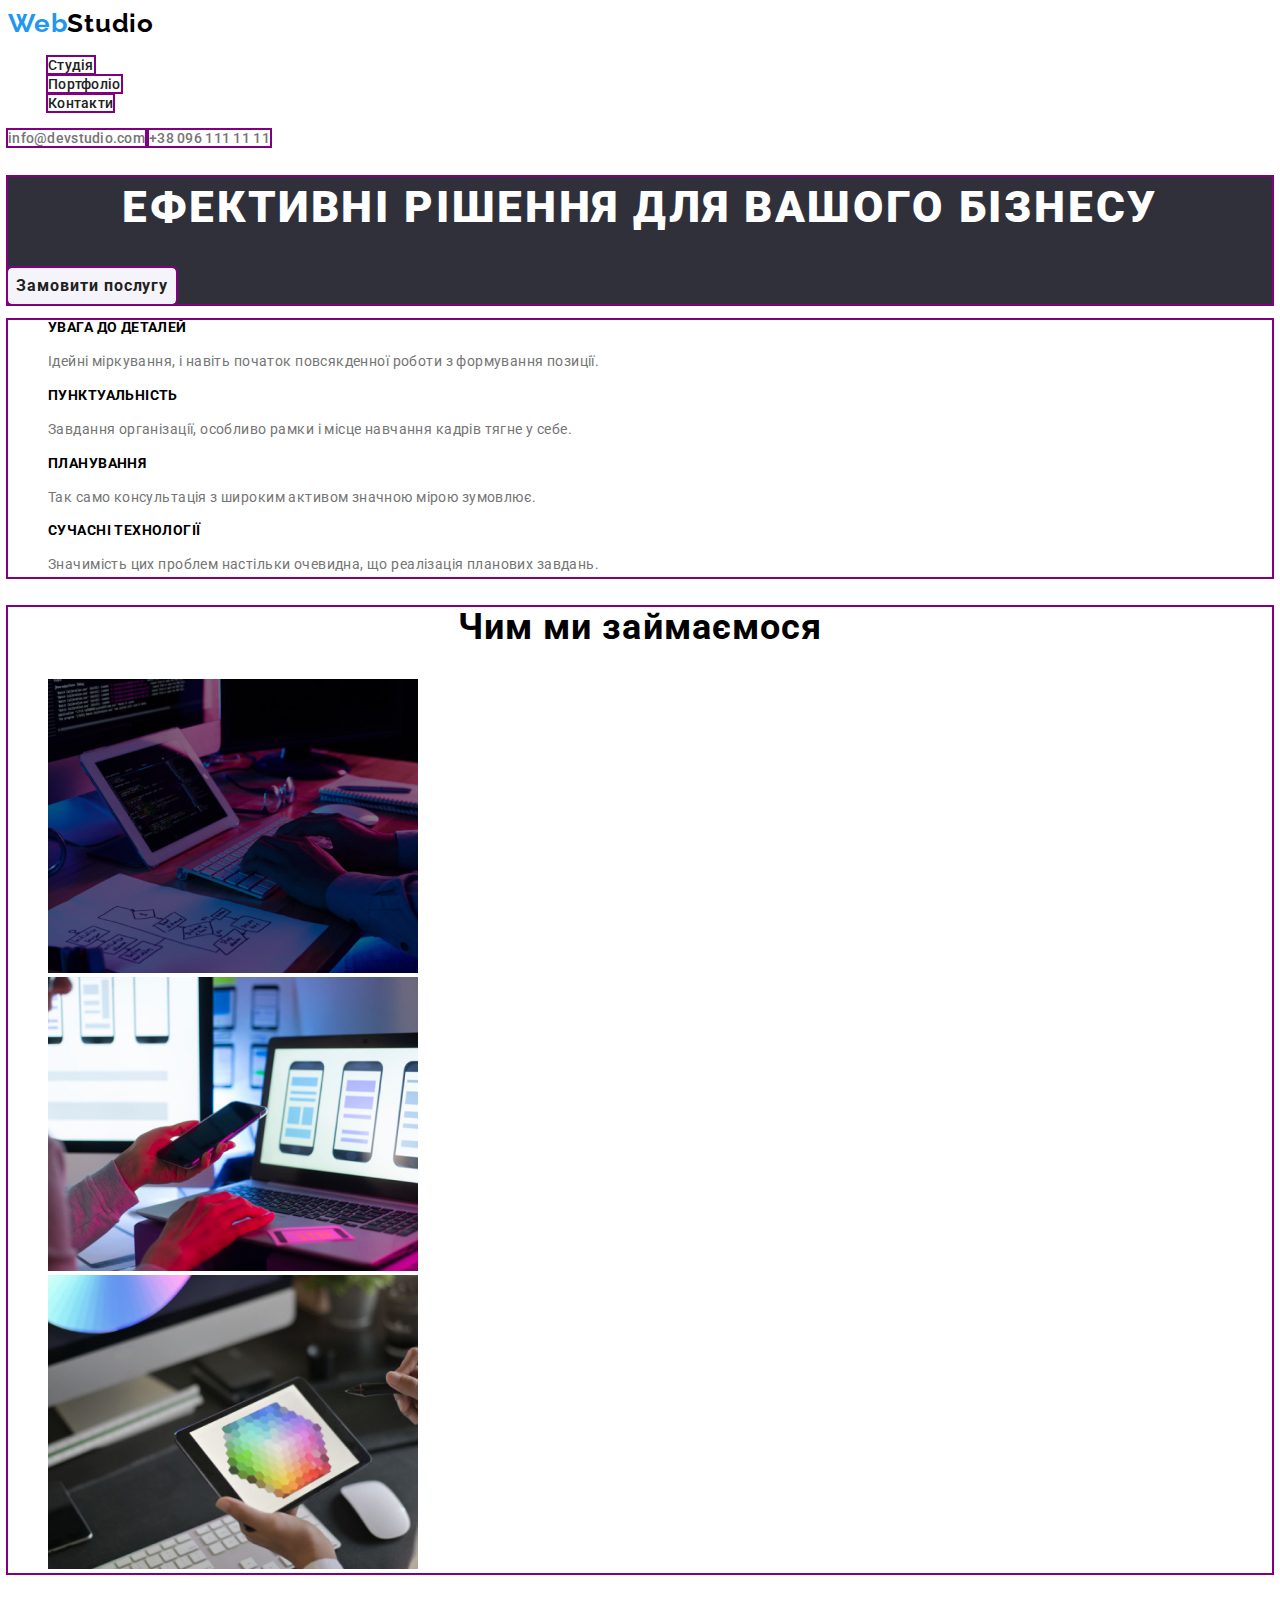
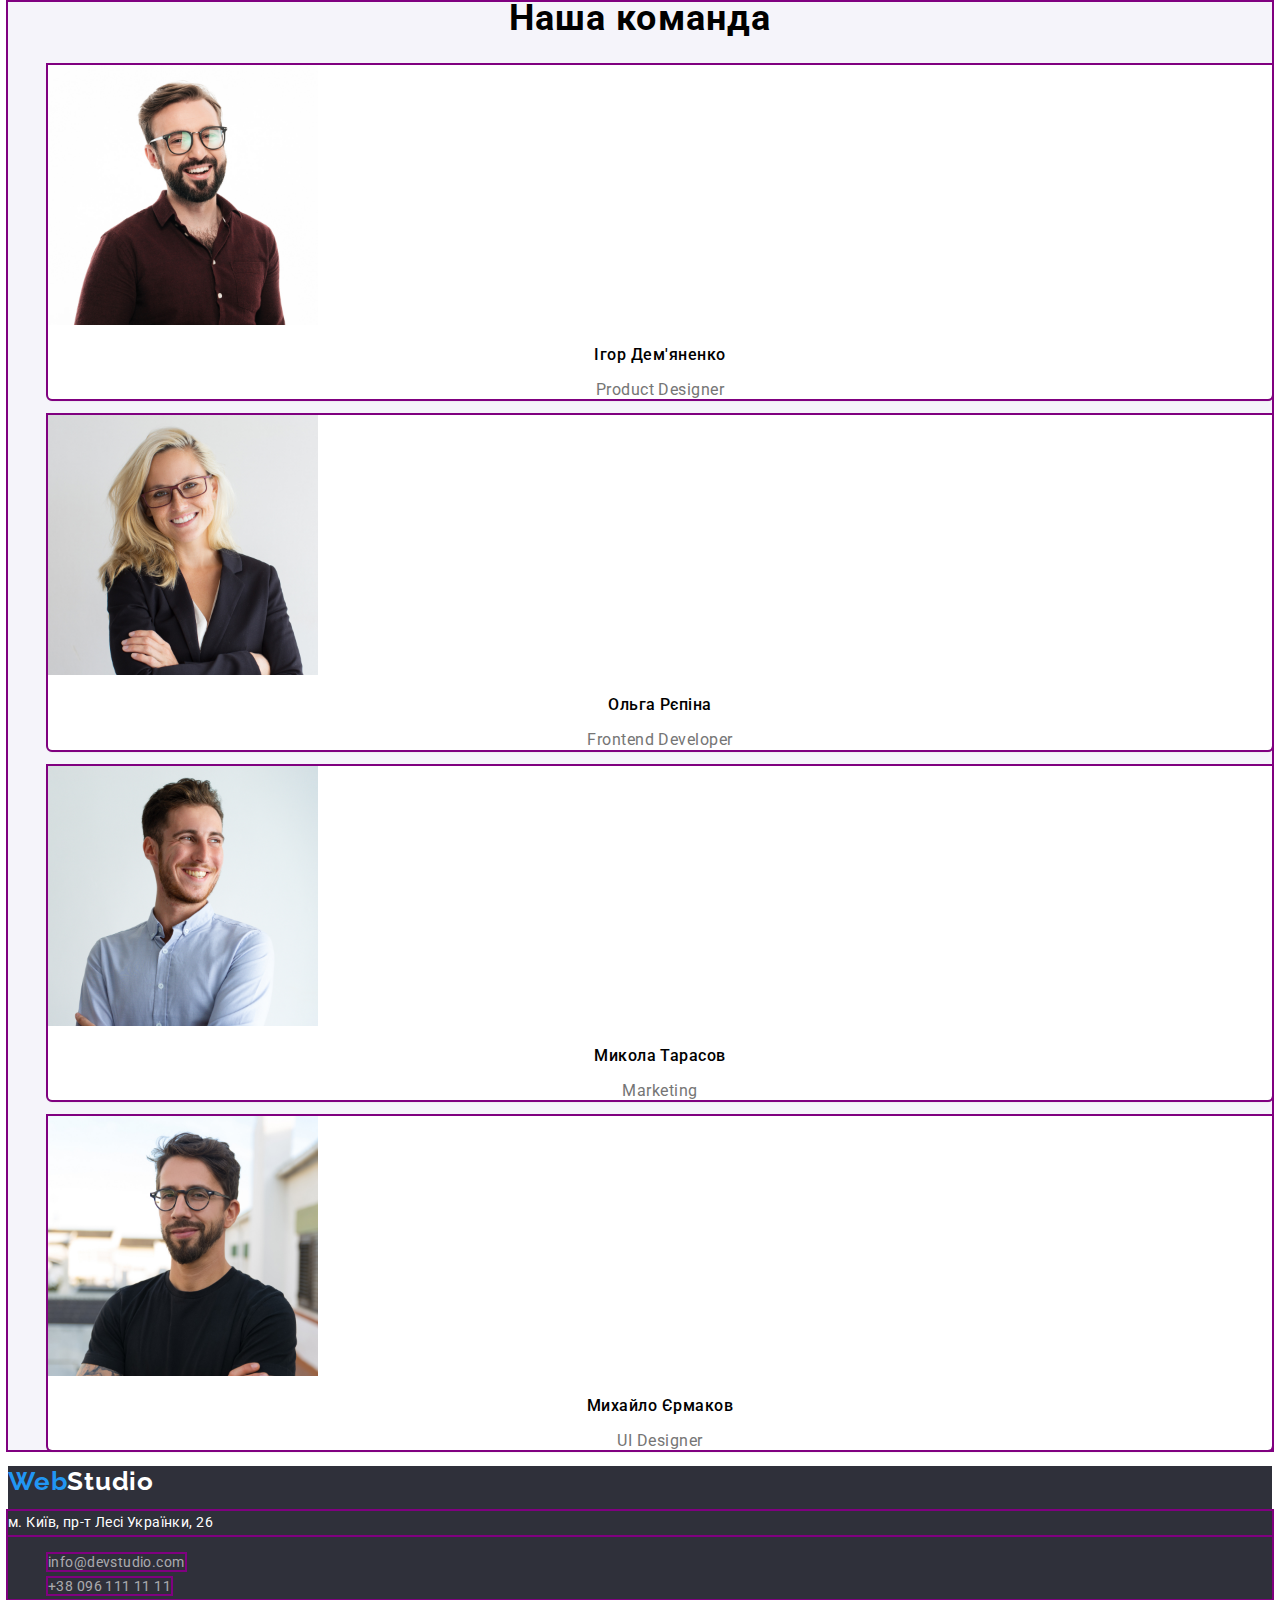
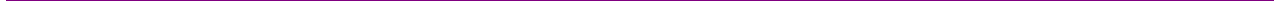
==== index.html @ 7a030a27 "Add files via upload" ====
<!DOCTYPE html>
<html lang="uk">
<head>
    <meta charset="UTF-8">
    <meta http-equiv="X-UA-Compatible" content="IE=edge">
    <meta name="viewport" content="width=device-width, initial-scale=1.0">
    <link
        href="https://fonts.googleapis.com/css2?family=Raleway:wght@700&family=Roboto:wght@400;500;700;900&display=swap"
        rel="stylesheet">
    <link rel="stylesheet" href="./css/styles.css">
    <title>Document</title>
</head>

<body>
    <header>
        <!--Навігація-->
        <nav class="navbar">
            <a class="logo" href="#"><span class="icon">Web</span>Studio</a>
            <ul>
                <li><a href="./index.html" class="link nav">Студія</a></li>
                <li><a href="./portfolio.html" class="link nav">Портфоліо</a></li>
                <li><a href="/contacts" class="link nav">Контакти</a></li>
            </ul>
        </nav>

        <a href="mailto:info@devstudio.com" class="link head">info@devstudio.com</a>
        <a href="tel:+380961111111" class="link head">+38 096 111 11 11</a>
    </header>

    <main>
        <!--Герой-->
        <section class="section hero">
            <h1 class="hero-title">Ефективні рішення для вашого бізнесу</h1>
            <button type="button" class="button hero">Замовити послугу</button>
        </section>

        <!--Особливості-->
        <section class="section">
            <h2 class="hide">Особливості</h2>
            <ul class="specail">
                <li>
                    <h3 class="special-title">УВАГА ДО ДЕТАЛЕЙ</h3>
                    <p class="description">Ідейні міркування, і навіть початок повсякденної роботи з формування позиції.
                    </p>
                </li>
                <li>
                    <h3 class="special-title">ПУНКТУАЛЬНІСТЬ</h3>
                    <p class="description">Завдання організації, особливо рамки і місце навчання кадрів тягне у себе.
                    </p>
                </li>
                <li>
                    <h3 class="special-title">ПЛАНУВАННЯ</h3>
                    <p class="description">Так само консультація з широким активом значною мірою зумовлює.</p>
                </li>
                <li>
                    <h3 class="special-title">СУЧАСНІ ТЕХНОЛОГІЇ</h3>
                    <p class="description">Значимість цих проблем настільки очевидна, що реалізація планових завдань.
                    </p>
                </li>
            </ul>
        </section>

        <!--Чим займаємось-->
        <section class="section">
            <h2 class="show">Чим ми займаємося</h2>
            <ul>
                <li>
                    <img src="./img/laptop.jpg" alt="work" width="370">
                </li>
                <li>
                    <img src="./img/phone.jpg" alt="work" width="370">
                </li>
                <li>
                    <img src="./img/tablet.jpg" alt="work" width="370">
                </li>
            </ul>
        </section>

        <!--Команда розробників-->
        <section class="section team">
            <h2 class="team-name">Наша команда</h2>
            <ul>
                <li class="team-member">
                    <img src="./img/PD.jpg" alt="Участник команди" width="270">
                    <h3 class="name">Ігор Дем'яненко</h3>
                    <p class="job">Product Designer</p>
                </li>
                <li class="team-member">
                    <img src="./img/FD.jpg" alt="Участник команди" width="270">
                    <h3 class="name">Ольга Рєпіна</h3>
                    <p class="job">Frontend Developer</p>
                </li>
                <li class="team-member">
                    <img src="./img/M.jpg" alt="Участник команди" width="270">
                    <h3 class="name">Микола Тарасов</h3>
                    <p class="job">Marketing</p>
                </li>
                <li class="team-member">
                    <img src="./img/UID.jpg" alt="Участник команди" width="270">
                    <h3 class="name">Михайло Єрмаков</h3>
                    <p class="job">UI Designer</p>
                </li>
            </ul>
        </section>
    </main>

    <footer class="bottom">
        <a class="logo second" href="#"><span class="icon">Web</span>Studio</a>

        <address class="address">
            <p class="building">м. Київ, пр-т Лесі Українки, 26</p>
            <ul>
                <li>
                    <a href="mailto:info@devstudio.com" class="link cont">info@devstudio.com</a>
                </li>
                <li>
                    <a href="tel:+380961111111" class="link cont">+38 096 111 11 11</a>
                </li>
            </ul>
        </address>

    </footer>

</body>
</html>
---- css/styles.css ----
:root {
    --link-button-color: #2196f3;
    --main-color: #212121;
    --second-color: #ffffff;
    --dis-link-color: #757575;
    --hero-footer-bgc: #2f303a;
    --butn-team-color: #f5f4fa;
    --logo-color: #000000;
}

body {
    font-family: 'Roboto', sans-serif;
    background-color: var(--second-color);
}

a {
    text-decoration: none;
}

ul {
    list-style: none;
}

.section{
    outline: 2px solid purple;
}

/* хедер */
.icon {
    color: var(--link-button-color);
}

.logo {
    color: var(--logo-color);
    font-family: 'Raleway', sans-serif;
    font-weight: 700;
    font-size: 26px;
    line-height: 1.2;
    letter-spacing: 0.03em;
}

.link{
    outline: 2px solid purple;
}

.link.nav {
    color: var(--main-color);
    font-weight: 500;
    font-size: 14px;
    line-height: 16px;
    letter-spacing: 0.02em;
}

.link.head {
    color: var(--dis-link-color);
    font-weight: 500;
    font-size: 14px;
    line-height: 16px;
    letter-spacing: 0.02em;
}

.link:hover,
.link:focus {
    opacity: 1;
    color: var(--link-button-color);
}

/* основне */

/* герой */
.hero {
    background-color: var(--hero-footer-bgc);
}

.hero-title {
    color: var(--second-color);
    font-weight: 900;
    font-size: 44px;
    line-height: 1.4;
    text-align: center;
    letter-spacing: 0.06em;
    text-transform: uppercase;
}

/* приховане */
.hide:not(:focus):not(:active) {
    clip: rect(0 0 0 0); 
    clip-path: inset(50%);
    height: 1px;
    overflow: hidden;
    position: absolute;
    white-space: nowrap; 
    width: 1px;
}

/* кнопкки */
.button {
    background-color: var(--butn-team-color);
    font-family: 'Roboto', sans-serif;
    cursor: pointer;
    color: var(--main-color);
    border-radius: 4px;
    outline: 2px solid purple;
}

.button.hero {
    font-weight: 700;
    font-size: 16px;
    line-height: 1.9;
    letter-spacing: 0.06em;
    border-color: transparent;
}

.button.filter {
    opacity: 1;
    border: 0;
    font-weight: 500;
    font-size: 16px;
    line-height: 1.6;
    text-align: center;
    letter-spacing: 0.03em;
}

.button:hover,
.button:focus {
    opacity: 1, 5;
    background-color: var(--link-button-color);
    color: var(--second-color);
}

/* опис */
.special-title{
    font-weight: 700;
    font-size: 14px;
    line-height: 1.14;
    letter-spacing: 0.03em;
    text-transform: uppercase;
}

.project{
    color: var(--main-color);
    background-color: var(--second-color);
    border: 1px solid #EEEEEE;
}

.project-title{
    color: var(--main-color);
    font-weight: 700;
    font-size: 18px;
    line-height: 2;
    letter-spacing: 0.06em;
}

.description {
    color: var(--dis-link-color);
    font-size: 14px;
    line-height: 1.7;
    letter-spacing: 0.03em;
}

/* чим ми займаємось */
.show{
    font-weight: 700;
    font-size: 36px;
    line-height: 1.16;
    text-align: center;
    letter-spacing: 0.03em;
}

/* команда */
.team {
    background-color: var(--butn-team-color);
}

.team-name{
    font-weight: 700;
    font-size: 36px;
    line-height: 0.9;
    text-align: center;
    letter-spacing: 0.03em;
}

.team-member{
    background-color: var(--second-color);
    box-shadow: 0px 1px 3px rgba(0, 0, 0, 0.12),
                0px 1px 1px rgba(0, 0, 0, 0.14), 
                0px 2px 1px rgba(0, 0, 0, 0.2);
    border-radius: 0px 0px 4px 4px;
    outline: 2px solid purple;
}

.name {
    font-weight: 500;
    font-size: 16px;
    line-height: 1.2;
    text-align: center;
    letter-spacing: 0.03em;
}

.job {
    color: var(--dis-link-color);
    font-size: 16px;
    line-height: 1.2;
    text-align: center;
    letter-spacing: 0.03em;
}

/* підвал */
.bottom {
    background-color: var(--hero-footer-bgc);
}

.logo.second {
    color: var(--second-color);
}

.address{
    font-style: normal;
    outline: 2px solid purple;
}

.building {
    color: var(--second-color);
    font-weight: 400;
    font-size: 14px;
    line-height: 1.7;
    letter-spacing: 0.03em;
    outline: 2px solid purple;
}

.cont{
    font-size: 14px;
    line-height: 1.7;
    letter-spacing: 0.03em;
    color: rgba(255, 255, 255, 0.6);
    outline: 2px solid purple;
}
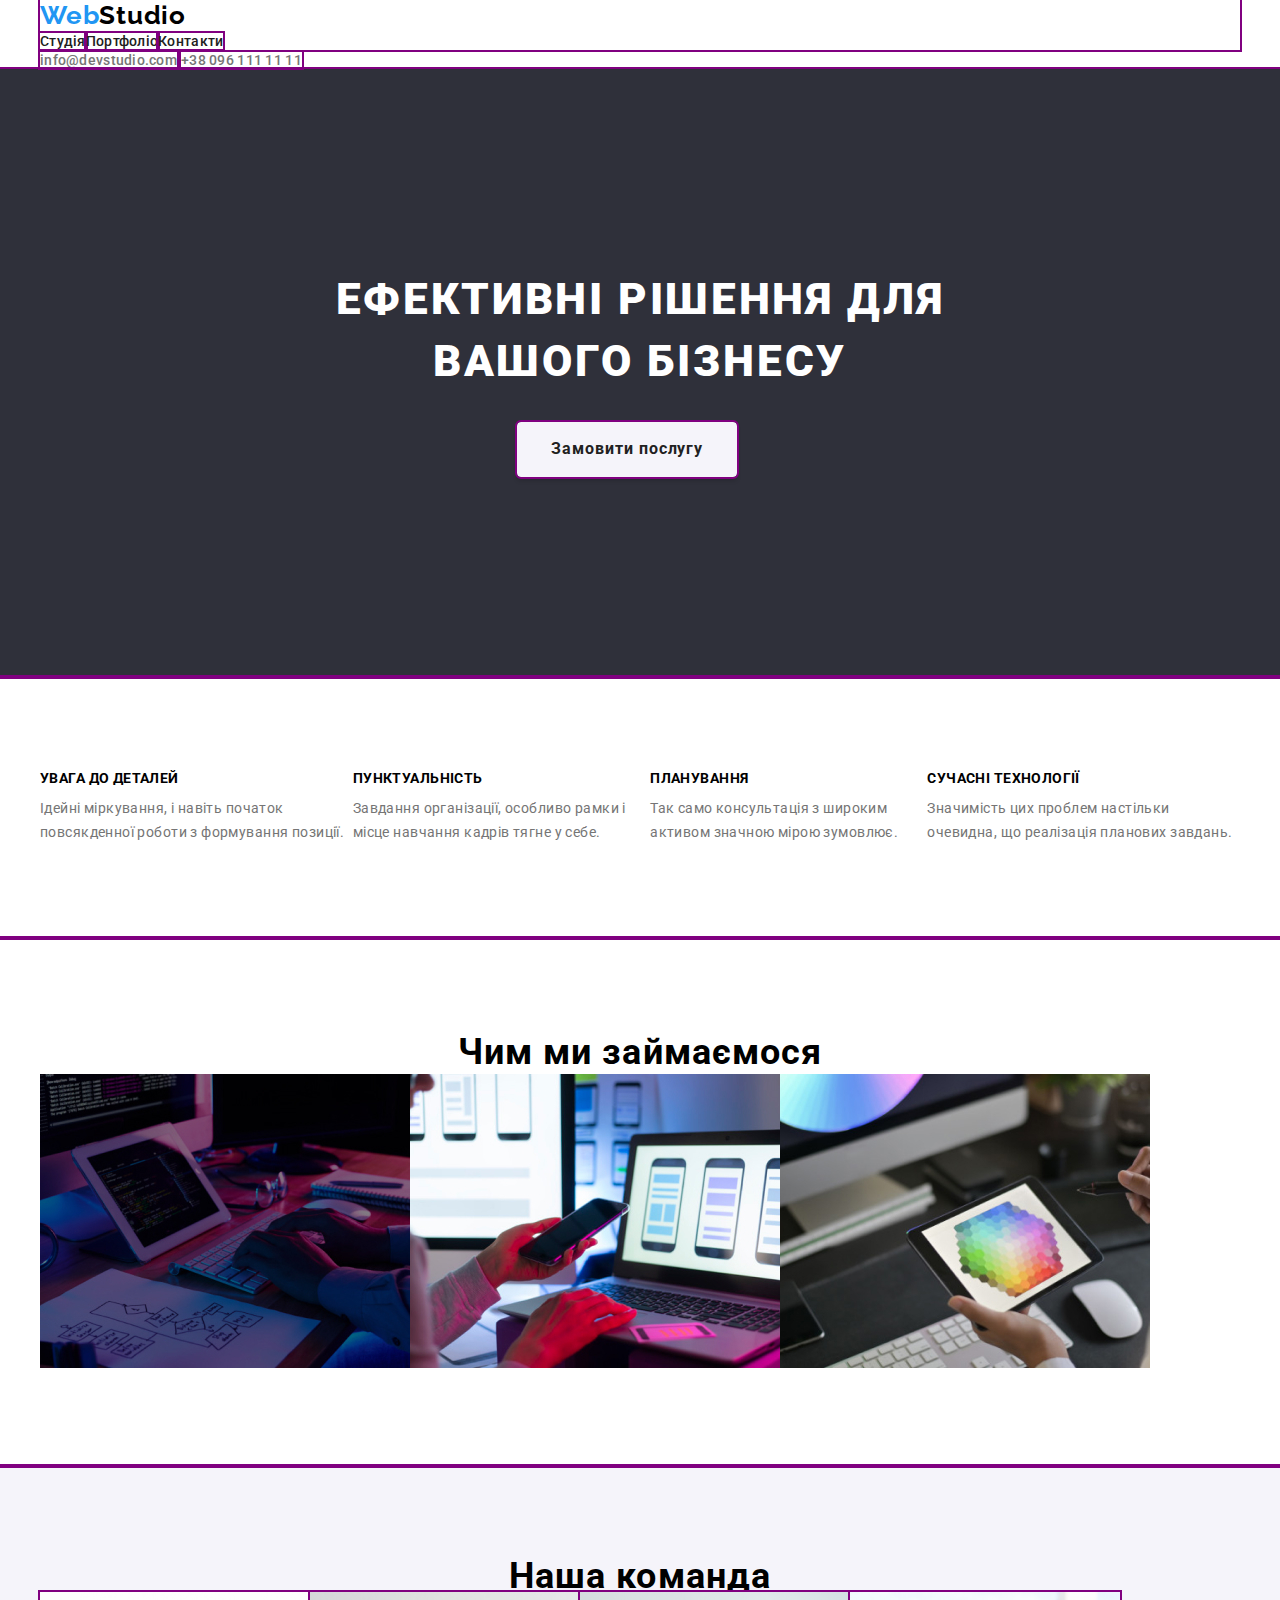
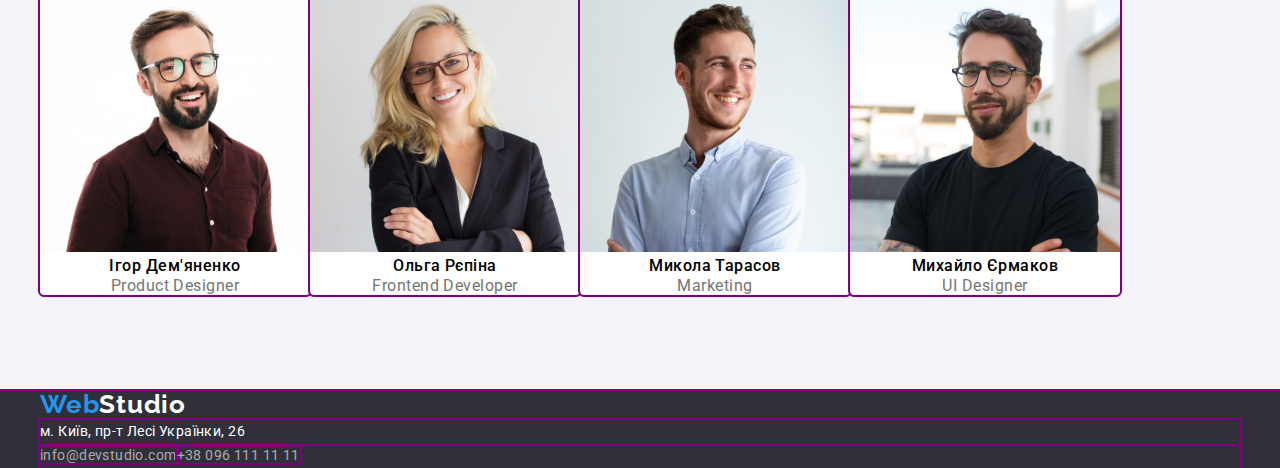
==== commit 0dea2e21: "Спроба створити відступи" ====
--- a/index.html
+++ b/index.html
@@ -7,37 +7,42 @@
     <link
         href="https://fonts.googleapis.com/css2?family=Raleway:wght@700&family=Roboto:wght@400;500;700;900&display=swap"
         rel="stylesheet">
+    <link rel="stylesheet" href="https://cdnjs.com/libraries/modern-normalize">    
     <link rel="stylesheet" href="./css/styles.css">
     <title>Document</title>
 </head>
 
 <body>
-    <header>
+    <header class="head">
         <!--Навігація-->
-        <nav class="navbar">
-            <a class="logo" href="#"><span class="icon">Web</span>Studio</a>
-            <ul>
-                <li><a href="./index.html" class="link nav">Студія</a></li>
-                <li><a href="./portfolio.html" class="link nav">Портфоліо</a></li>
-                <li><a href="/contacts" class="link nav">Контакти</a></li>
-            </ul>
-        </nav>
-
-        <a href="mailto:info@devstudio.com" class="link head">info@devstudio.com</a>
-        <a href="tel:+380961111111" class="link head">+38 096 111 11 11</a>
+        <div class="container">
+            <nav class="navbar">
+                <a class="logo" href="#"><span class="icon">Web</span>Studio</a>
+                <ul>
+                    <li><a href="./index.html" class="link nav">Студія</a></li>
+                    <li><a href="./portfolio.html" class="link nav">Портфоліо</a></li>
+                    <li><a href="/contacts" class="link nav">Контакти</a></li>
+                </ul>
+            </nav>
+    
+            <a href="mailto:info@devstudio.com" class="link head">info@devstudio.com</a>
+            <a href="tel:+380961111111" class="link head">+38 096 111 11 11</a>
+        </div>
     </header>
 
     <main>
         <!--Герой-->
         <section class="section hero">
-            <h1 class="hero-title">Ефективні рішення для вашого бізнесу</h1>
-            <button type="button" class="button hero">Замовити послугу</button>
+            <div class="container">
+                <h1 class="hero-title">Ефективні рішення для вашого бізнесу</h1>
+                <button type="button" class="button hero">Замовити послугу</button>
+            </div>
         </section>
 
         <!--Особливості-->
         <section class="section">
             <h2 class="hide">Особливості</h2>
-            <ul class="specail">
+            <ul class="list specail container">
                 <li>
                     <h3 class="special-title">УВАГА ДО ДЕТАЛЕЙ</h3>
                     <p class="description">Ідейні міркування, і навіть початок повсякденної роботи з формування позиції.
@@ -58,66 +63,71 @@
                     </p>
                 </li>
             </ul>
-        </section>
-
+        </section>    
         <!--Чим займаємось-->
         <section class="section">
-            <h2 class="show">Чим ми займаємося</h2>
-            <ul>
-                <li>
-                    <img src="./img/laptop.jpg" alt="work" width="370">
-                </li>
-                <li>
-                    <img src="./img/phone.jpg" alt="work" width="370">
-                </li>
-                <li>
-                    <img src="./img/tablet.jpg" alt="work" width="370">
-                </li>
-            </ul>
+            <div class="container">
+                    <h2 class="show">Чим ми займаємося</h2>
+                <ul class="list">
+                    <li>
+                        <img src="./img/laptop.jpg" alt="work" width="370">
+                    </li>
+                    <li>
+                        <img src="./img/phone.jpg" alt="work" width="370">
+                    </li>
+                    <li>
+                        <img src="./img/tablet.jpg" alt="work" width="370">
+                    </li>
+                </ul>
+            </div>
         </section>
 
         <!--Команда розробників-->
         <section class="section team">
-            <h2 class="team-name">Наша команда</h2>
-            <ul>
-                <li class="team-member">
-                    <img src="./img/PD.jpg" alt="Участник команди" width="270">
-                    <h3 class="name">Ігор Дем'яненко</h3>
-                    <p class="job">Product Designer</p>
-                </li>
-                <li class="team-member">
-                    <img src="./img/FD.jpg" alt="Участник команди" width="270">
-                    <h3 class="name">Ольга Рєпіна</h3>
-                    <p class="job">Frontend Developer</p>
-                </li>
-                <li class="team-member">
-                    <img src="./img/M.jpg" alt="Участник команди" width="270">
-                    <h3 class="name">Микола Тарасов</h3>
-                    <p class="job">Marketing</p>
-                </li>
-                <li class="team-member">
-                    <img src="./img/UID.jpg" alt="Участник команди" width="270">
-                    <h3 class="name">Михайло Єрмаков</h3>
-                    <p class="job">UI Designer</p>
-                </li>
-            </ul>
+            <div class="container">
+                    <h2 class="team-name">Наша команда</h2>
+                <ul class="list">
+                    <li class="team-member">
+                        <img src="./img/PD.jpg" alt="Участник команди" width="270">
+                        <h3 class="name">Ігор Дем'яненко</h3>
+                        <p class="job">Product Designer</p>
+                    </li>
+                    <li class="team-member">
+                        <img src="./img/FD.jpg" alt="Участник команди" width="270">
+                        <h3 class="name">Ольга Рєпіна</h3>
+                        <p class="job">Frontend Developer</p>
+                    </li>
+                    <li class="team-member">
+                        <img src="./img/M.jpg" alt="Участник команди" width="270">
+                        <h3 class="name">Микола Тарасов</h3>
+                        <p class="job">Marketing</p>
+                    </li>
+                    <li class="team-member">
+                        <img src="./img/UID.jpg" alt="Участник команди" width="270">
+                        <h3 class="name">Михайло Єрмаков</h3>
+                        <p class="job">UI Designer</p>
+                    </li>
+                </ul>
+            </div>
         </section>
     </main>
 
     <footer class="bottom">
-        <a class="logo second" href="#"><span class="icon">Web</span>Studio</a>
+            <div class="container">
+                <a class="logo second" href="#"><span class="icon">Web</span>Studio</a>
 
-        <address class="address">
-            <p class="building">м. Київ, пр-т Лесі Українки, 26</p>
-            <ul>
-                <li>
-                    <a href="mailto:info@devstudio.com" class="link cont">info@devstudio.com</a>
-                </li>
-                <li>
-                    <a href="tel:+380961111111" class="link cont">+38 096 111 11 11</a>
-                </li>
-            </ul>
-        </address>
+            <address class="address">
+                <p class="building">м. Київ, пр-т Лесі Українки, 26</p>
+                <ul>
+                    <li>
+                        <a href="mailto:info@devstudio.com" class="link cont">info@devstudio.com</a>
+                    </li>
+                    <li>
+                        <a href="tel:+380961111111" class="link cont">+38 096 111 11 11</a>
+                    </li>
+                </ul>
+            </address>
+        </div>
 
     </footer>
 
--- a/css/styles.css
+++ b/css/styles.css
@@ -9,6 +9,7 @@
 }
 
 body {
+    margin: 0;
     font-family: 'Roboto', sans-serif;
     background-color: var(--second-color);
 }
@@ -19,13 +20,43 @@
 
 ul {
     list-style: none;
+    margin-top: 0;
+    margin-bottom: 0;
+    padding: 0;
+    display: flex;
+}
+
+h1,
+h2,
+h3,
+p{
+    margin-top: 0;
+    margin-bottom: 0;
+    padding: 0;
 }
 
 .section{
-    outline: 2px solid purple;
+    padding: 94px 0;
+    outline: 2px solid purple;
+}
+
+.container{
+    width: 1200px;
+    margin-left: auto;
+    margin-right: auto;
 }
 
 /* хедер */
+.head{
+    border-bottom: 1px;
+    border-color: rgba(236, 236, 236, 1);
+    
+}
+
+.navbar{
+    outline: 2px solid purple;
+}
+
 .icon {
     color: var(--link-button-color);
 }
@@ -80,6 +111,9 @@
     text-align: center;
     letter-spacing: 0.06em;
     text-transform: uppercase;
+    padding: 0 237px;
+    padding-top: 106px;
+    padding-bottom: 30px;
 }
 
 /* приховане */
@@ -97,6 +131,7 @@
 .button {
     background-color: var(--butn-team-color);
     font-family: 'Roboto', sans-serif;
+    border-color: transparent;
     cursor: pointer;
     color: var(--main-color);
     border-radius: 4px;
@@ -108,7 +143,10 @@
     font-size: 16px;
     line-height: 1.9;
     letter-spacing: 0.06em;
-    border-color: transparent;
+    margin: 0 477px;
+    margin-bottom: 106px;
+    padding: 10px 32px;
+    box-shadow: 0px 4px 4px rgba(0, 0, 0, 0.15);
 }
 
 .button.filter {
@@ -135,12 +173,14 @@
     line-height: 1.14;
     letter-spacing: 0.03em;
     text-transform: uppercase;
+    margin-bottom: 10px;
 }
 
 .project{
     color: var(--main-color);
     background-color: var(--second-color);
     border: 1px solid #EEEEEE;
+    outline: 2px solid purple;
 }
 
 .project-title{
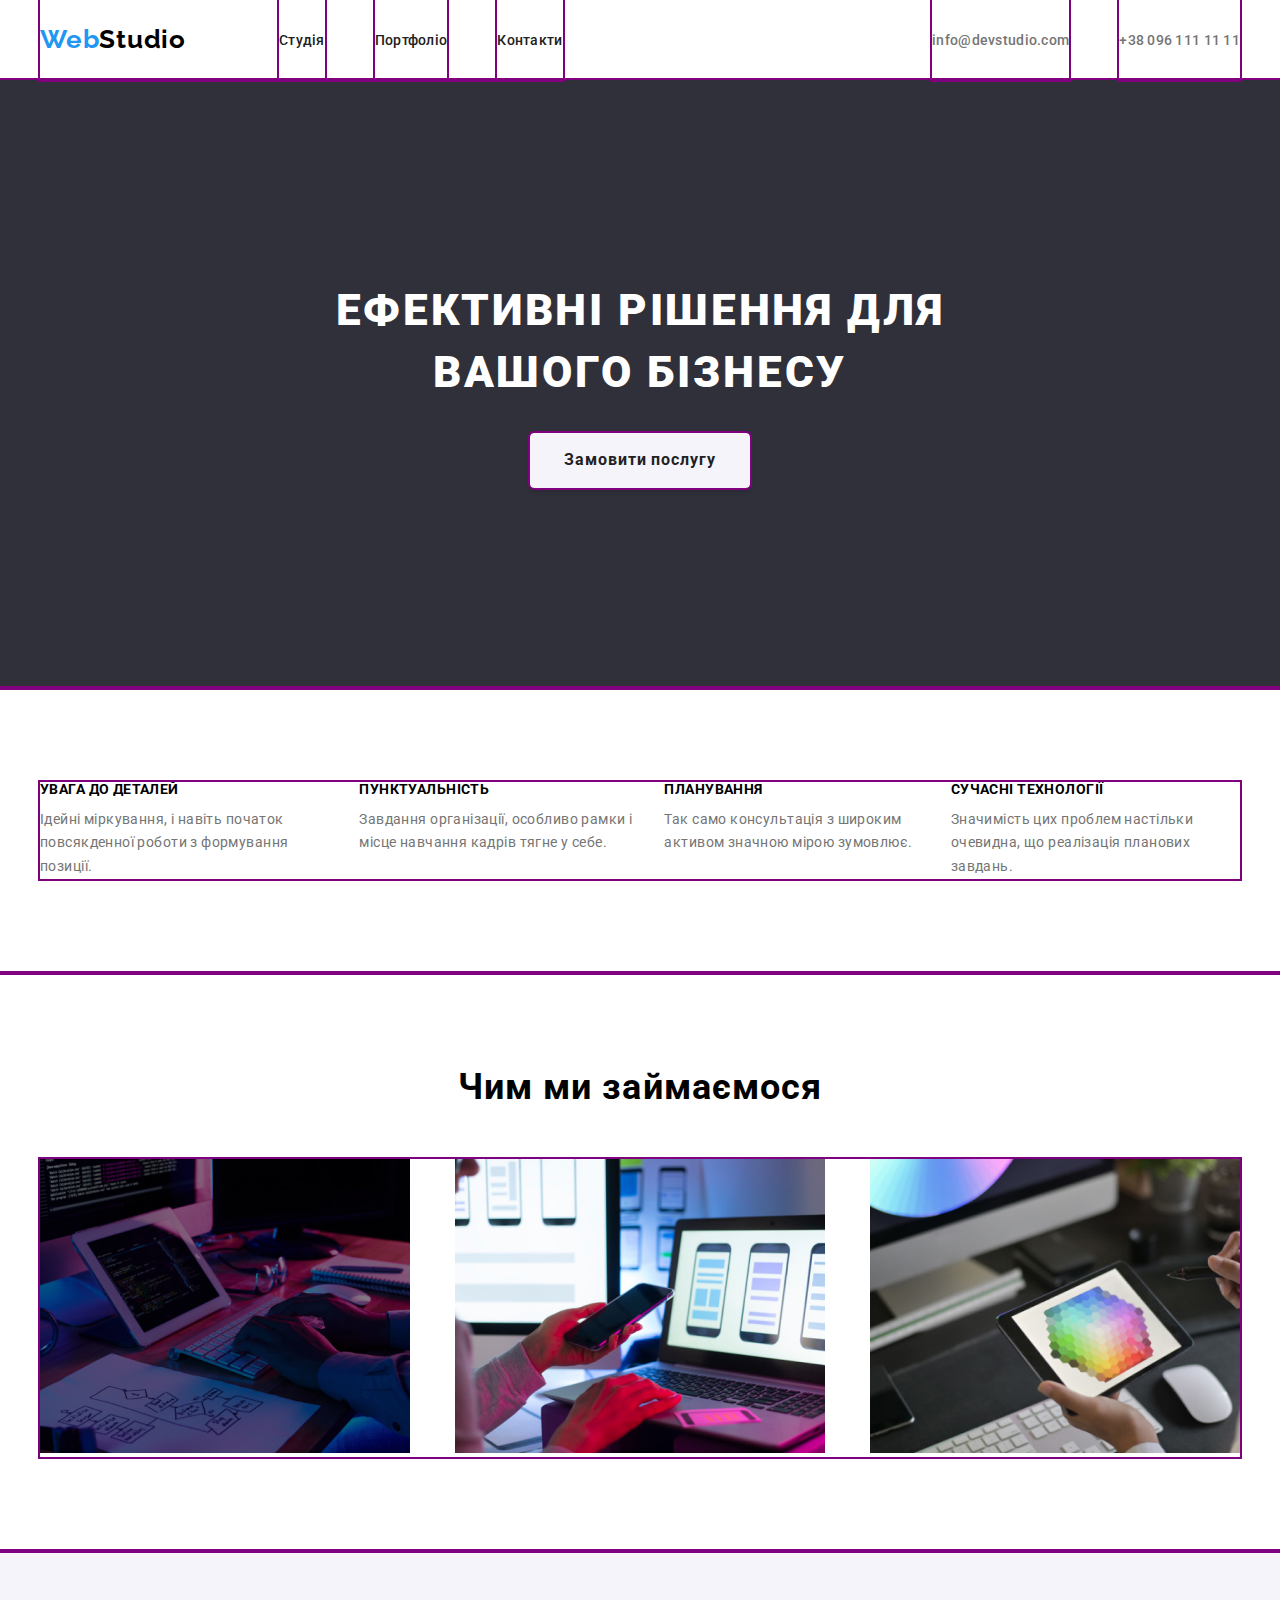
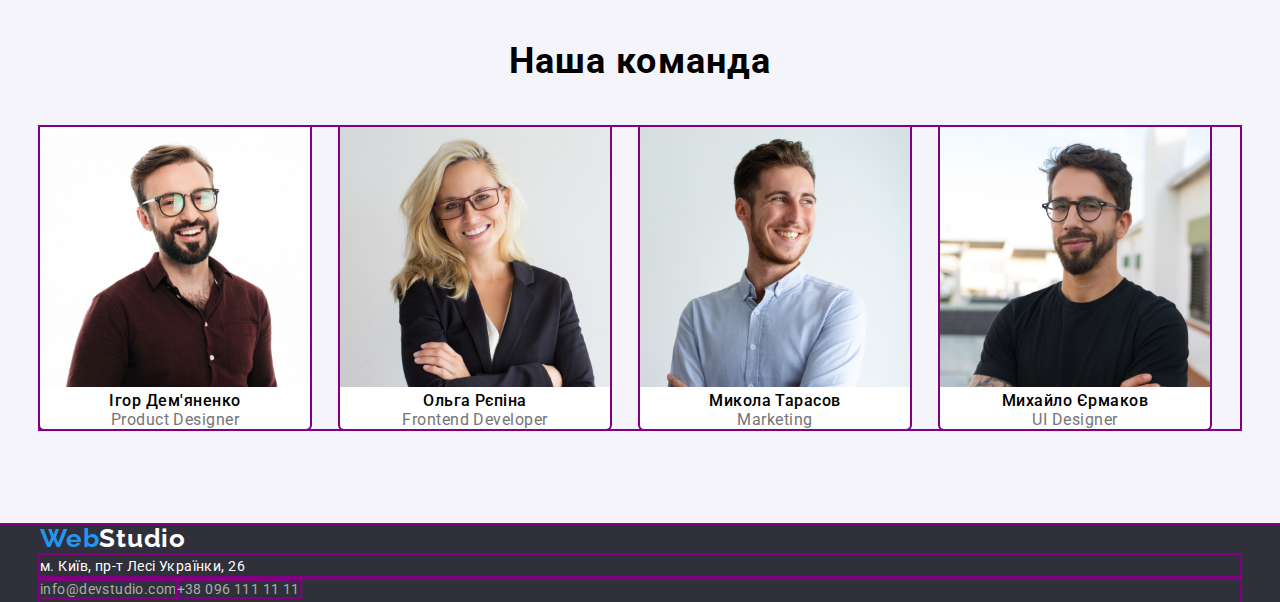
==== commit a6d0ca69: "Зробив хедер" ====
--- a/index.html
+++ b/index.html
@@ -7,7 +7,7 @@
     <link
         href="https://fonts.googleapis.com/css2?family=Raleway:wght@700&family=Roboto:wght@400;500;700;900&display=swap"
         rel="stylesheet">
-    <link rel="stylesheet" href="https://cdnjs.com/libraries/modern-normalize">    
+    <link rel="stylesheet" href="https://cdnjs.com/libraries/modern-normalize">
     <link rel="stylesheet" href="./css/styles.css">
     <title>Document</title>
 </head>
@@ -15,18 +15,18 @@
 <body>
     <header class="head">
         <!--Навігація-->
-        <div class="container">
-            <nav class="navbar">
+        <div class="container flex">
+            <nav class="navbar flex">
                 <a class="logo" href="#"><span class="icon">Web</span>Studio</a>
-                <ul>
-                    <li><a href="./index.html" class="link nav">Студія</a></li>
-                    <li><a href="./portfolio.html" class="link nav">Портфоліо</a></li>
-                    <li><a href="/contacts" class="link nav">Контакти</a></li>
+                <ul class="nav-list">
+                    <li class="nav-type"><a href="./index.html" class="link nav">Студія</a></li>
+                    <li class="nav-type"><a href="./portfolio.html" class="link nav">Портфоліо</a></li>
+                    <li class="nav-type"><a href="/contacts" class="link nav">Контакти</a></li>
                 </ul>
             </nav>
-    
-            <a href="mailto:info@devstudio.com" class="link head">info@devstudio.com</a>
-            <a href="tel:+380961111111" class="link head">+38 096 111 11 11</a>
+
+            <a href="mailto:info@devstudio.com" class="link head">info@devstudio.com
+                <a href="tel:+380961111111" class="link head">+38 096 111 11 11</a>
         </div>
     </header>
 
@@ -41,42 +41,48 @@
 
         <!--Особливості-->
         <section class="section">
-            <h2 class="hide">Особливості</h2>
-            <ul class="list specail container">
-                <li>
-                    <h3 class="special-title">УВАГА ДО ДЕТАЛЕЙ</h3>
-                    <p class="description">Ідейні міркування, і навіть початок повсякденної роботи з формування позиції.
-                    </p>
-                </li>
-                <li>
-                    <h3 class="special-title">ПУНКТУАЛЬНІСТЬ</h3>
-                    <p class="description">Завдання організації, особливо рамки і місце навчання кадрів тягне у себе.
-                    </p>
-                </li>
-                <li>
-                    <h3 class="special-title">ПЛАНУВАННЯ</h3>
-                    <p class="description">Так само консультація з широким активом значною мірою зумовлює.</p>
-                </li>
-                <li>
-                    <h3 class="special-title">СУЧАСНІ ТЕХНОЛОГІЇ</h3>
-                    <p class="description">Значимість цих проблем настільки очевидна, що реалізація планових завдань.
-                    </p>
-                </li>
-            </ul>
-        </section>    
+            <div class="container">
+                <h2 class="hide">Особливості</h2>
+                <ul class="list special">
+                    <li class="special-type">
+                        <h3 class="special-title">УВАГА ДО ДЕТАЛЕЙ</h3>
+                        <p class="description ">Ідейні міркування, і навіть початок повсякденної роботи з формування
+                            позиції.
+                        </p>
+                    </li>
+                    <li class="special-type">
+                        <h3 class="special-title">ПУНКТУАЛЬНІСТЬ</h3>
+                        <p class="description">Завдання організації, особливо рамки і місце навчання кадрів тягне у
+                            себе.
+                        </p>
+                    </li>
+                    <li class="special-type">
+                        <h3 class="special-title">ПЛАНУВАННЯ</h3>
+                        <p class="description">Так само консультація з широким активом значною мірою зумовлює.</p>
+                    </li>
+                    <li class="special-type">
+                        <h3 class="special-title">СУЧАСНІ ТЕХНОЛОГІЇ</h3>
+                        <p class="description">Значимість цих проблем настільки очевидна, що реалізація планових
+                            завдань.
+                        </p>
+                    </li>
+                </ul>
+            </div>
+        </section>
+
         <!--Чим займаємось-->
         <section class="section">
             <div class="container">
-                    <h2 class="show">Чим ми займаємося</h2>
-                <ul class="list">
-                    <li>
-                        <img src="./img/laptop.jpg" alt="work" width="370">
+                <h2 class="show">Чим ми займаємося</h2>
+                <ul class="show-list">
+                    <li class="pic">
+                        <img class="img" src="./img/laptop.jpg" alt="work" width="370">
                     </li>
-                    <li>
-                        <img src="./img/phone.jpg" alt="work" width="370">
+                    <li class="pic">
+                        <img class="img" src="./img/phone.jpg" alt="work" width="370">
                     </li>
-                    <li>
-                        <img src="./img/tablet.jpg" alt="work" width="370">
+                    <li class="pic">
+                        <img class="img" src="./img/tablet.jpg" alt="work" width="370">
                     </li>
                 </ul>
             </div>
@@ -85,8 +91,8 @@
         <!--Команда розробників-->
         <section class="section team">
             <div class="container">
-                    <h2 class="team-name">Наша команда</h2>
-                <ul class="list">
+                <h2 class="team-name">Наша команда</h2>
+                <ul class="team-list">
                     <li class="team-member">
                         <img src="./img/PD.jpg" alt="Участник команди" width="270">
                         <h3 class="name">Ігор Дем'яненко</h3>
@@ -113,8 +119,8 @@
     </main>
 
     <footer class="bottom">
-            <div class="container">
-                <a class="logo second" href="#"><span class="icon">Web</span>Studio</a>
+        <div class="container">
+            <a class="logo second" href="#"><span class="icon">Web</span>Studio</a>
 
             <address class="address">
                 <p class="building">м. Київ, пр-т Лесі Українки, 26</p>
--- a/css/styles.css
+++ b/css/styles.css
@@ -10,6 +10,7 @@
 
 body {
     margin: 0;
+
     font-family: 'Roboto', sans-serif;
     background-color: var(--second-color);
 }
@@ -19,11 +20,13 @@
 }
 
 ul {
-    list-style: none;
     margin-top: 0;
     margin-bottom: 0;
     padding: 0;
+
+    list-style: none;
     display: flex;
+    outline: 2px solid purple;
 }
 
 h1,
@@ -40,21 +43,32 @@
     outline: 2px solid purple;
 }
 
-.container{
+.container{ 
     width: 1200px;
+    padding-left: 15px;
+    padding-right: 15px;    
     margin-left: auto;
     margin-right: auto;
+
+}
+
+.flex{
+    display: flex;
+    align-items: center;
 }
 
 /* хедер */
 .head{
     border-bottom: 1px;
     border-color: rgba(236, 236, 236, 1);
-    
 }
 
 .navbar{
     outline: 2px solid purple;
+}
+
+.nav-type:not(:last-child){
+    margin-right: 50px;
 }
 
 .icon {
@@ -70,11 +84,19 @@
     letter-spacing: 0.03em;
 }
 
+.nav-list{
+    margin-left: 93px;
+}
+
 .link{
     outline: 2px solid purple;
 }
 
 .link.nav {
+    display: block;
+    padding-bottom: 32px;
+    padding-top: 32px;
+
     color: var(--main-color);
     font-weight: 500;
     font-size: 14px;
@@ -83,11 +105,20 @@
 }
 
 .link.head {
+    display: block;
+    padding-bottom: 32px;
+    padding-top: 32px;
+
     color: var(--dis-link-color);
     font-weight: 500;
     font-size: 14px;
     line-height: 16px;
     letter-spacing: 0.02em;
+}
+
+.link.head:not(:last-child){
+    margin-right: 50px;
+    margin-left: auto;
 }
 
 .link:hover,
@@ -101,19 +132,20 @@
 /* герой */
 .hero {
     background-color: var(--hero-footer-bgc);
+    text-align: center;
 }
 
 .hero-title {
+    margin: 0 237px;
+    margin-top: 106px;
+    margin-bottom: 30px;
+
     color: var(--second-color);
     font-weight: 900;
     font-size: 44px;
     line-height: 1.4;
-    text-align: center;
     letter-spacing: 0.06em;
     text-transform: uppercase;
-    padding: 0 237px;
-    padding-top: 106px;
-    padding-bottom: 30px;
 }
 
 /* приховане */
@@ -139,17 +171,19 @@
 }
 
 .button.hero {
+    margin-bottom: 106px;
+    padding: 10px 32px;
+
     font-weight: 700;
     font-size: 16px;
     line-height: 1.9;
     letter-spacing: 0.06em;
-    margin: 0 477px;
-    margin-bottom: 106px;
-    padding: 10px 32px;
     box-shadow: 0px 4px 4px rgba(0, 0, 0, 0.15);
 }
 
 .button.filter {
+    padding: 6px 22px;
+
     opacity: 1;
     border: 0;
     font-weight: 500;
@@ -166,23 +200,51 @@
     color: var(--second-color);
 }
 
+/* Фільтр */
+.filter{
+    padding-bottom: 50px;
+
+    justify-content: center;
+}
+
 /* опис */
+.special-type + .special-type{
+    margin-left: 30px;
+}
+
 .special-title{
+    margin-bottom: 10px;
+
     font-weight: 700;
     font-size: 14px;
     line-height: 1.14;
     letter-spacing: 0.03em;
     text-transform: uppercase;
-    margin-bottom: 10px;
+}
+
+.projects{
+    flex-wrap: wrap;
+    justify-content: space-between;
 }
 
 .project{
+    /* margin-right: 30px; */
+    margin-bottom: 30px;
+
     color: var(--main-color);
     background-color: var(--second-color);
     border: 1px solid #EEEEEE;
     outline: 2px solid purple;
 }
 
+.project:nth-last-child(-n+3){
+    margin-bottom: 0;
+}
+
+/* .project:nth-child(3n){
+    margin-right: 0;
+} */
+
 .project-title{
     color: var(--main-color);
     font-weight: 700;
@@ -200,12 +262,22 @@
 
 /* чим ми займаємось */
 .show{
+    margin-bottom: 50px;
+
     font-weight: 700;
     font-size: 36px;
     line-height: 1.16;
     text-align: center;
     letter-spacing: 0.03em;
 }
+
+.show-list{
+    justify-content: space-between;
+}
+
+/* .pic:not(:last-child){
+    margin-right: 30px;
+} */
 
 /* команда */
 .team {
@@ -213,12 +285,18 @@
 }
 
 .team-name{
+    margin-bottom: 50px;
+
     font-weight: 700;
     font-size: 36px;
     line-height: 0.9;
     text-align: center;
     letter-spacing: 0.03em;
 }
+
+/* .team-list{
+    justify-content: space-between;
+} */
 
 .team-member{
     background-color: var(--second-color);
@@ -229,6 +307,10 @@
     outline: 2px solid purple;
 }
 
+.team-member+.team-member{
+    margin-left: 30px;
+}
+
 .name {
     font-weight: 500;
     font-size: 16px;
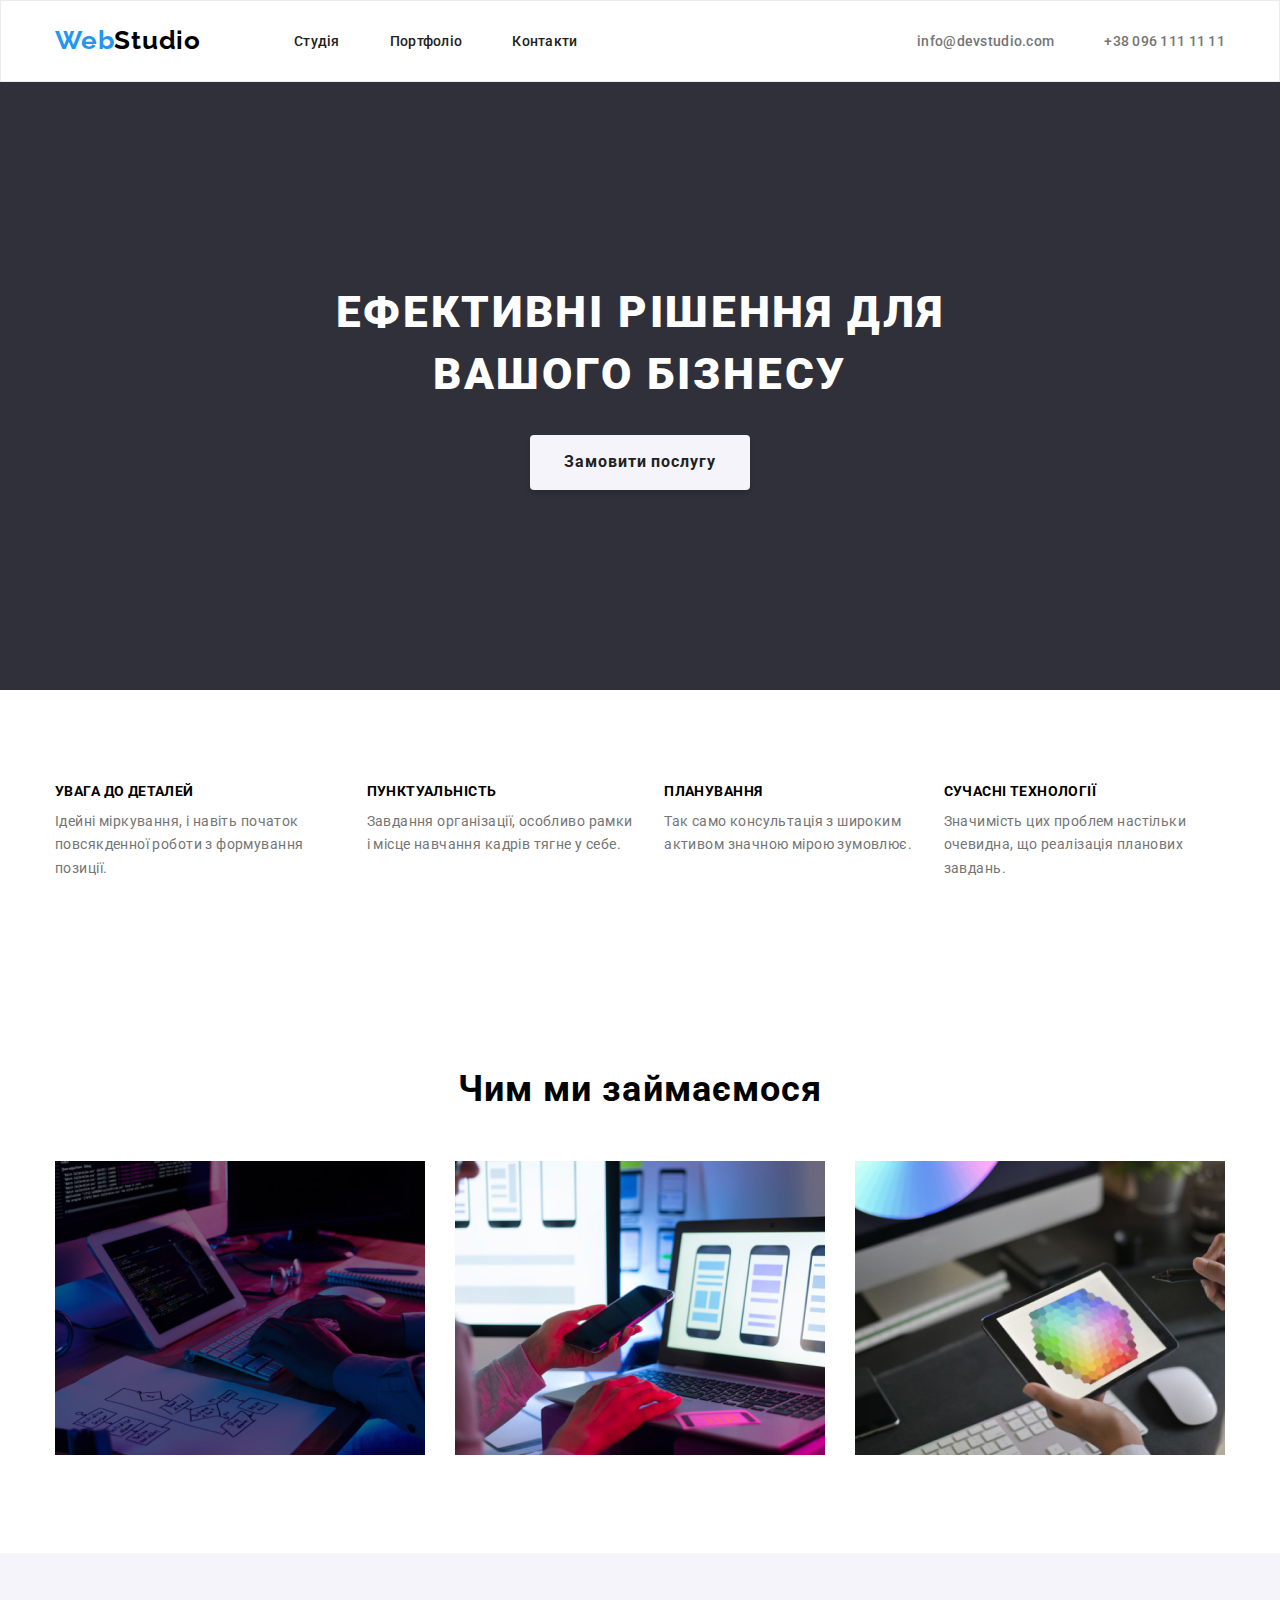
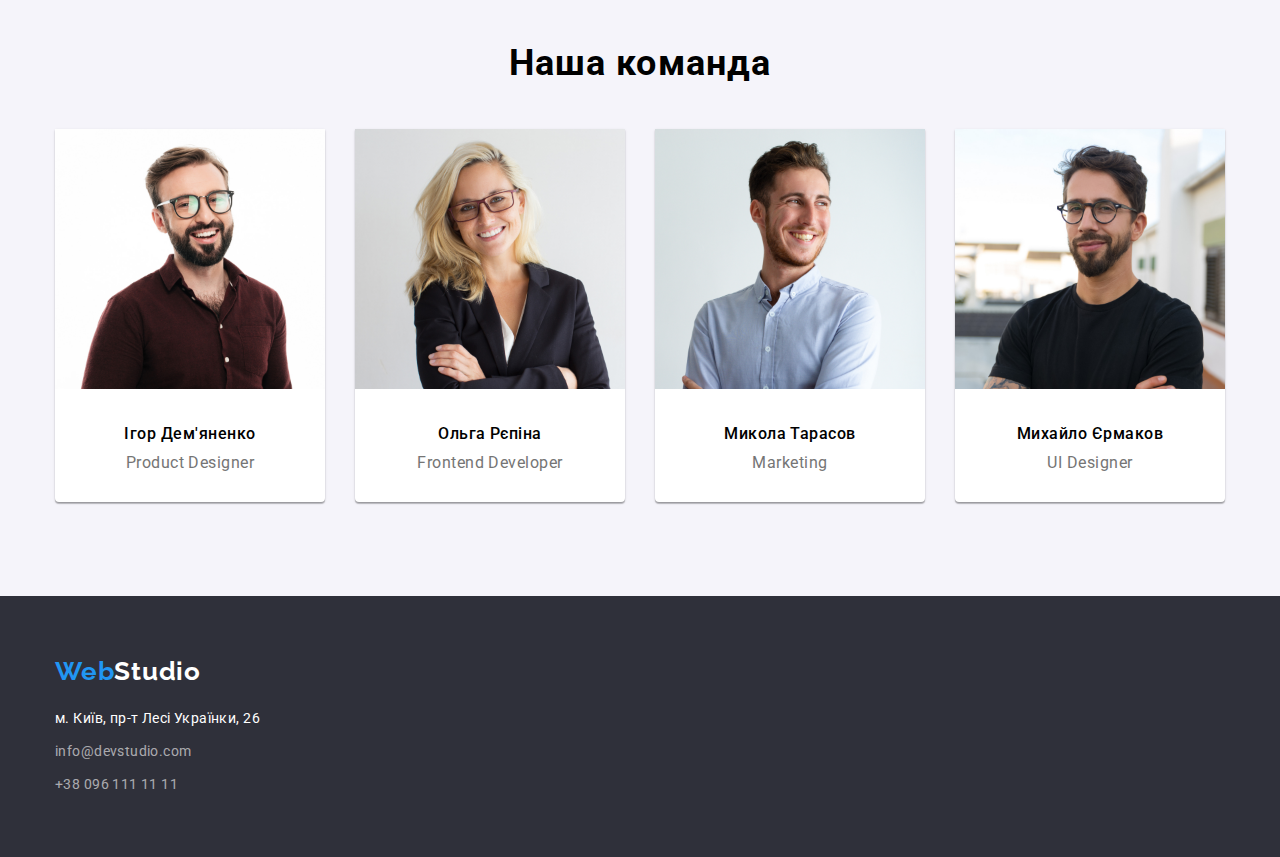
==== commit 1baf8f9a: "Майже закінчив" ====
--- a/index.html
+++ b/index.html
@@ -7,7 +7,7 @@
     <link
         href="https://fonts.googleapis.com/css2?family=Raleway:wght@700&family=Roboto:wght@400;500;700;900&display=swap"
         rel="stylesheet">
-    <link rel="stylesheet" href="https://cdnjs.com/libraries/modern-normalize">
+    <link rel="stylesheet" href="https://cdnjs.cloudflare.com/ajax/libs/modern-normalize/1.1.0/modern-normalize.min.css">
     <link rel="stylesheet" href="./css/styles.css">
     <title>Document</title>
 </head>
@@ -94,22 +94,22 @@
                 <h2 class="team-name">Наша команда</h2>
                 <ul class="team-list">
                     <li class="team-member">
-                        <img src="./img/PD.jpg" alt="Участник команди" width="270">
+                        <img class="team-foto" src="./img/PD.jpg" alt="Участник команди" width="270">
                         <h3 class="name">Ігор Дем'яненко</h3>
                         <p class="job">Product Designer</p>
                     </li>
                     <li class="team-member">
-                        <img src="./img/FD.jpg" alt="Участник команди" width="270">
+                        <img class="team-foto" src="./img/FD.jpg" alt="Участник команди" width="270">
                         <h3 class="name">Ольга Рєпіна</h3>
                         <p class="job">Frontend Developer</p>
                     </li>
                     <li class="team-member">
-                        <img src="./img/M.jpg" alt="Участник команди" width="270">
+                        <img class="team-foto" src="./img/M.jpg" alt="Участник команди" width="270">
                         <h3 class="name">Микола Тарасов</h3>
                         <p class="job">Marketing</p>
                     </li>
                     <li class="team-member">
-                        <img src="./img/UID.jpg" alt="Участник команди" width="270">
+                        <img class="team-foto" src="./img/UID.jpg" alt="Участник команди" width="270">
                         <h3 class="name">Михайло Єрмаков</h3>
                         <p class="job">UI Designer</p>
                     </li>
@@ -123,12 +123,14 @@
             <a class="logo second" href="#"><span class="icon">Web</span>Studio</a>
 
             <address class="address">
-                <p class="building">м. Київ, пр-т Лесі Українки, 26</p>
-                <ul>
-                    <li>
+                <ul class="address-list">
+                    <li class="address-type">
+                        <p class="building">м. Київ, пр-т Лесі Українки, 26</p>
+                    </li>
+                    <li class="address-type">
                         <a href="mailto:info@devstudio.com" class="link cont">info@devstudio.com</a>
                     </li>
-                    <li>
+                    <li class="address-type">
                         <a href="tel:+380961111111" class="link cont">+38 096 111 11 11</a>
                     </li>
                 </ul>
--- a/css/styles.css
+++ b/css/styles.css
@@ -26,7 +26,6 @@
 
     list-style: none;
     display: flex;
-    outline: 2px solid purple;
 }
 
 h1,
@@ -40,7 +39,6 @@
 
 .section{
     padding: 94px 0;
-    outline: 2px solid purple;
 }
 
 .container{ 
@@ -57,14 +55,9 @@
     align-items: center;
 }
 
-/* хедер */
+/* header */
 .head{
-    border-bottom: 1px;
-    border-color: rgba(236, 236, 236, 1);
-}
-
-.navbar{
-    outline: 2px solid purple;
+    border: 1px solid #ECECEC;
 }
 
 .nav-type:not(:last-child){
@@ -88,9 +81,7 @@
     margin-left: 93px;
 }
 
-.link{
-    outline: 2px solid purple;
-}
+/* link */
 
 .link.nav {
     display: block;
@@ -114,6 +105,7 @@
     font-size: 14px;
     line-height: 16px;
     letter-spacing: 0.02em;
+    border: 0;
 }
 
 .link.head:not(:last-child){
@@ -127,9 +119,9 @@
     color: var(--link-button-color);
 }
 
-/* основне */
-
-/* герой */
+/* main */
+
+/* hero */
 .hero {
     background-color: var(--hero-footer-bgc);
     text-align: center;
@@ -148,7 +140,7 @@
     text-transform: uppercase;
 }
 
-/* приховане */
+/* hide */
 .hide:not(:focus):not(:active) {
     clip: rect(0 0 0 0); 
     clip-path: inset(50%);
@@ -159,7 +151,7 @@
     width: 1px;
 }
 
-/* кнопкки */
+/* button */
 .button {
     background-color: var(--butn-team-color);
     font-family: 'Roboto', sans-serif;
@@ -167,7 +159,6 @@
     cursor: pointer;
     color: var(--main-color);
     border-radius: 4px;
-    outline: 2px solid purple;
 }
 
 .button.hero {
@@ -200,14 +191,18 @@
     color: var(--second-color);
 }
 
-/* Фільтр */
+/* filter */
 .filter{
     padding-bottom: 50px;
 
     justify-content: center;
 }
 
-/* опис */
+.filter-type+.filter-type{
+    margin-left: 8px;
+}
+
+/* special */
 .special-type + .special-type{
     margin-left: 30px;
 }
@@ -222,6 +217,7 @@
     text-transform: uppercase;
 }
 
+/* project */
 .projects{
     flex-wrap: wrap;
     justify-content: space-between;
@@ -234,7 +230,6 @@
     color: var(--main-color);
     background-color: var(--second-color);
     border: 1px solid #EEEEEE;
-    outline: 2px solid purple;
 }
 
 .project:nth-last-child(-n+3){
@@ -245,7 +240,16 @@
     margin-right: 0;
 } */
 
+.project-img{
+    margin-bottom: 20px;
+
+    border:0;
+}
+
 .project-title{
+    margin-bottom: 4px;
+    margin-left: 24px;
+
     color: var(--main-color);
     font-weight: 700;
     font-size: 18px;
@@ -253,6 +257,12 @@
     letter-spacing: 0.06em;
 }
 
+/* description */
+.project .description{
+    margin-bottom: 20px;
+    margin-left: 24px;
+}
+
 .description {
     color: var(--dis-link-color);
     font-size: 14px;
@@ -279,7 +289,7 @@
     margin-right: 30px;
 } */
 
-/* команда */
+/* team */
 .team {
     background-color: var(--butn-team-color);
 }
@@ -304,14 +314,19 @@
                 0px 1px 1px rgba(0, 0, 0, 0.14), 
                 0px 2px 1px rgba(0, 0, 0, 0.2);
     border-radius: 0px 0px 4px 4px;
-    outline: 2px solid purple;
 }
 
 .team-member+.team-member{
     margin-left: 30px;
 }
 
+.team-foto{
+    margin-bottom: 30px;
+}
+
 .name {
+    margin-bottom: 10px;
+
     font-weight: 500;
     font-size: 16px;
     line-height: 1.2;
@@ -320,6 +335,8 @@
 }
 
 .job {
+    margin-bottom: 30px;
+
     color: var(--dis-link-color);
     font-size: 16px;
     line-height: 1.2;
@@ -327,18 +344,19 @@
     letter-spacing: 0.03em;
 }
 
-/* підвал */
+/* footer */
 .bottom {
     background-color: var(--hero-footer-bgc);
 }
 
 .logo.second {
+    display: block;
+    padding-top: 60px;
     color: var(--second-color);
 }
 
 .address{
     font-style: normal;
-    outline: 2px solid purple;
 }
 
 .building {
@@ -347,7 +365,16 @@
     font-size: 14px;
     line-height: 1.7;
     letter-spacing: 0.03em;
-    outline: 2px solid purple;
+}
+
+.address-list{
+    margin-top: 20px;
+    padding-bottom: 60px;
+    display:block;
+}
+
+.address-type+.address-type{
+    margin-top: 9px;
 }
 
 .cont{
@@ -355,5 +382,4 @@
     line-height: 1.7;
     letter-spacing: 0.03em;
     color: rgba(255, 255, 255, 0.6);
-    outline: 2px solid purple;
 }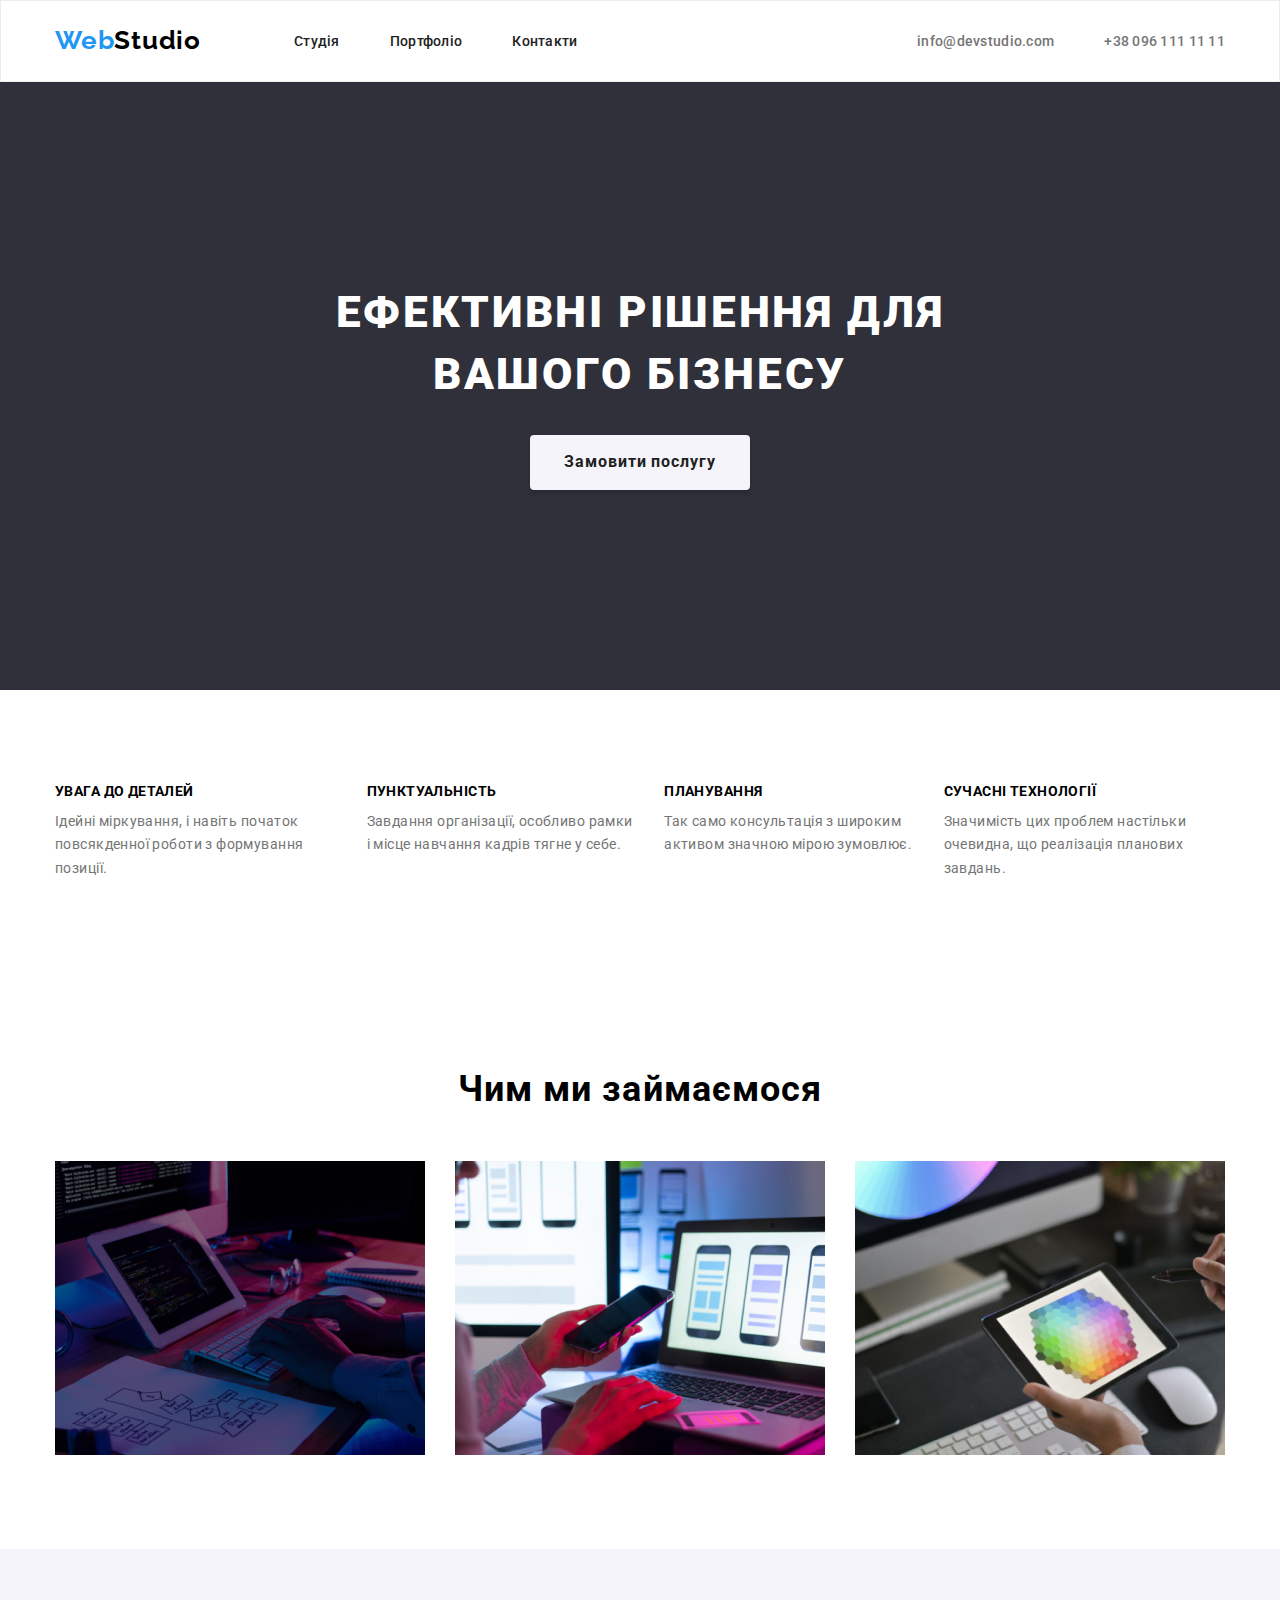
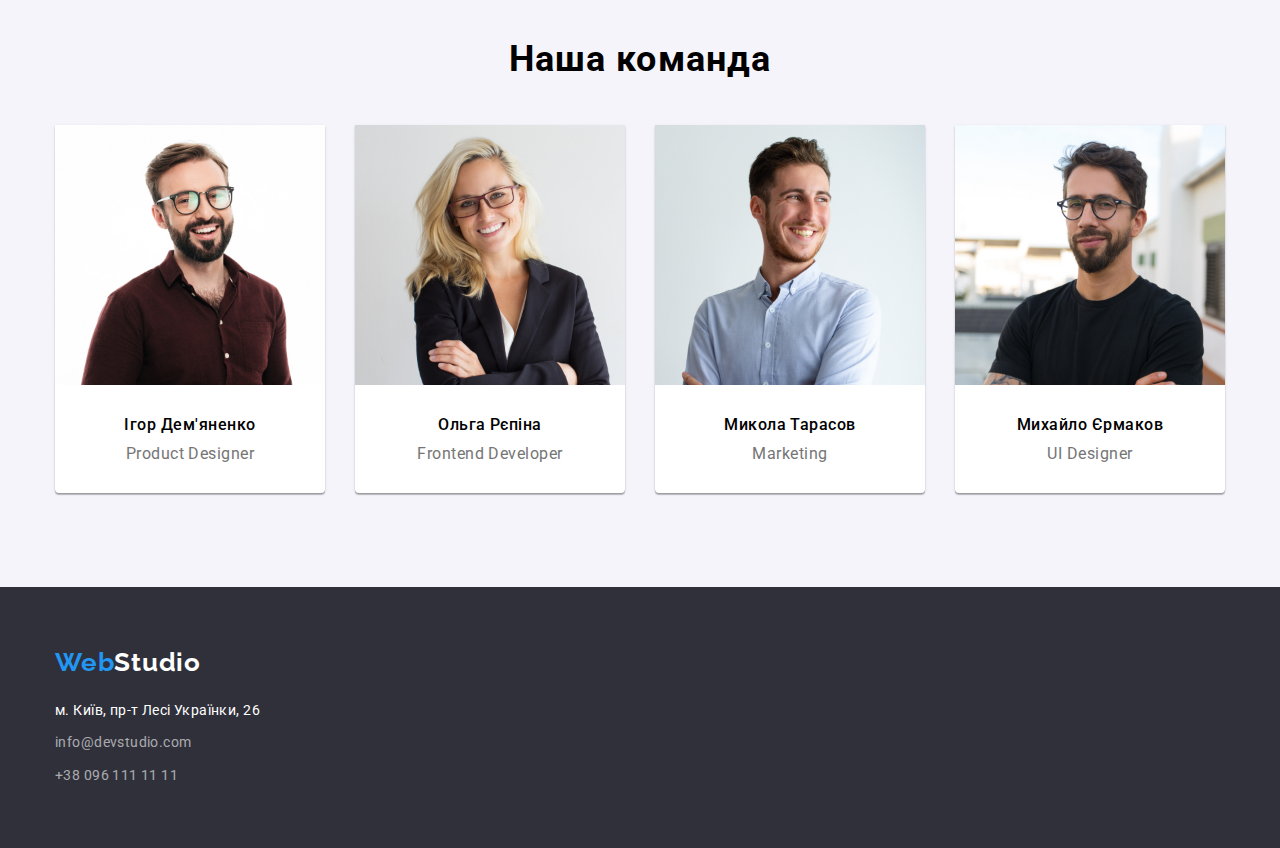
==== commit 2eb30cec: "." ====
--- a/index.html
+++ b/index.html
@@ -25,7 +25,7 @@
                 </ul>
             </nav>
 
-            <a href="mailto:info@devstudio.com" class="link head">info@devstudio.com
+            <a href="mailto:info@devstudio.com" class="link head">info@devstudio.com</a>
                 <a href="tel:+380961111111" class="link head">+38 096 111 11 11</a>
         </div>
     </header>
@@ -50,16 +50,19 @@
                             позиції.
                         </p>
                     </li>
+
                     <li class="special-type">
                         <h3 class="special-title">ПУНКТУАЛЬНІСТЬ</h3>
                         <p class="description">Завдання організації, особливо рамки і місце навчання кадрів тягне у
                             себе.
                         </p>
                     </li>
+
                     <li class="special-type">
                         <h3 class="special-title">ПЛАНУВАННЯ</h3>
                         <p class="description">Так само консультація з широким активом значною мірою зумовлює.</p>
                     </li>
+
                     <li class="special-type">
                         <h3 class="special-title">СУЧАСНІ ТЕХНОЛОГІЇ</h3>
                         <p class="description">Значимість цих проблем настільки очевидна, що реалізація планових
@@ -78,9 +81,11 @@
                     <li class="pic">
                         <img class="img" src="./img/laptop.jpg" alt="work" width="370">
                     </li>
+
                     <li class="pic">
                         <img class="img" src="./img/phone.jpg" alt="work" width="370">
                     </li>
+
                     <li class="pic">
                         <img class="img" src="./img/tablet.jpg" alt="work" width="370">
                     </li>
@@ -98,16 +103,19 @@
                         <h3 class="name">Ігор Дем'яненко</h3>
                         <p class="job">Product Designer</p>
                     </li>
+
                     <li class="team-member">
                         <img class="team-foto" src="./img/FD.jpg" alt="Участник команди" width="270">
                         <h3 class="name">Ольга Рєпіна</h3>
                         <p class="job">Frontend Developer</p>
                     </li>
+
                     <li class="team-member">
                         <img class="team-foto" src="./img/M.jpg" alt="Участник команди" width="270">
                         <h3 class="name">Микола Тарасов</h3>
                         <p class="job">Marketing</p>
                     </li>
+
                     <li class="team-member">
                         <img class="team-foto" src="./img/UID.jpg" alt="Участник команди" width="270">
                         <h3 class="name">Михайло Єрмаков</h3>
@@ -127,9 +135,11 @@
                     <li class="address-type">
                         <p class="building">м. Київ, пр-т Лесі Українки, 26</p>
                     </li>
+
                     <li class="address-type">
                         <a href="mailto:info@devstudio.com" class="link cont">info@devstudio.com</a>
                     </li>
+                    
                     <li class="address-type">
                         <a href="tel:+380961111111" class="link cont">+38 096 111 11 11</a>
                     </li>
--- a/css/styles.css
+++ b/css/styles.css
@@ -35,6 +35,10 @@
     margin-top: 0;
     margin-bottom: 0;
     padding: 0;
+}
+
+img{
+    display: block;
 }
 
 .section{
@@ -229,7 +233,7 @@
 
     color: var(--main-color);
     background-color: var(--second-color);
-    border: 1px solid #EEEEEE;
+    /* border: 1px solid #EEEEEE; */
 }
 
 .project:nth-last-child(-n+3){
@@ -241,9 +245,17 @@
 } */
 
 .project-img{
-    margin-bottom: 20px;
-
-    border:0;
+    /* margin-bottom: 20px; */
+}
+
+.notes{
+    /* outline: 2px solid purple; */
+    padding-bottom: 20px;
+    padding-top: 30px;
+    
+    border-bottom: 1px solid #EEEEEE;
+    border-left: 1px solid #EEEEEE;
+    border-right: 1px solid #EEEEEE;
 }
 
 .project-title{
@@ -255,12 +267,16 @@
     font-size: 18px;
     line-height: 2;
     letter-spacing: 0.06em;
+    
+    /* outline: 2px solid purple; */
 }
 
 /* description */
 .project .description{
-    margin-bottom: 20px;
+    /* margin-bottom: 20px; */
     margin-left: 24px;
+    
+    /* outline: 2px solid purple; */
 }
 
 .description {
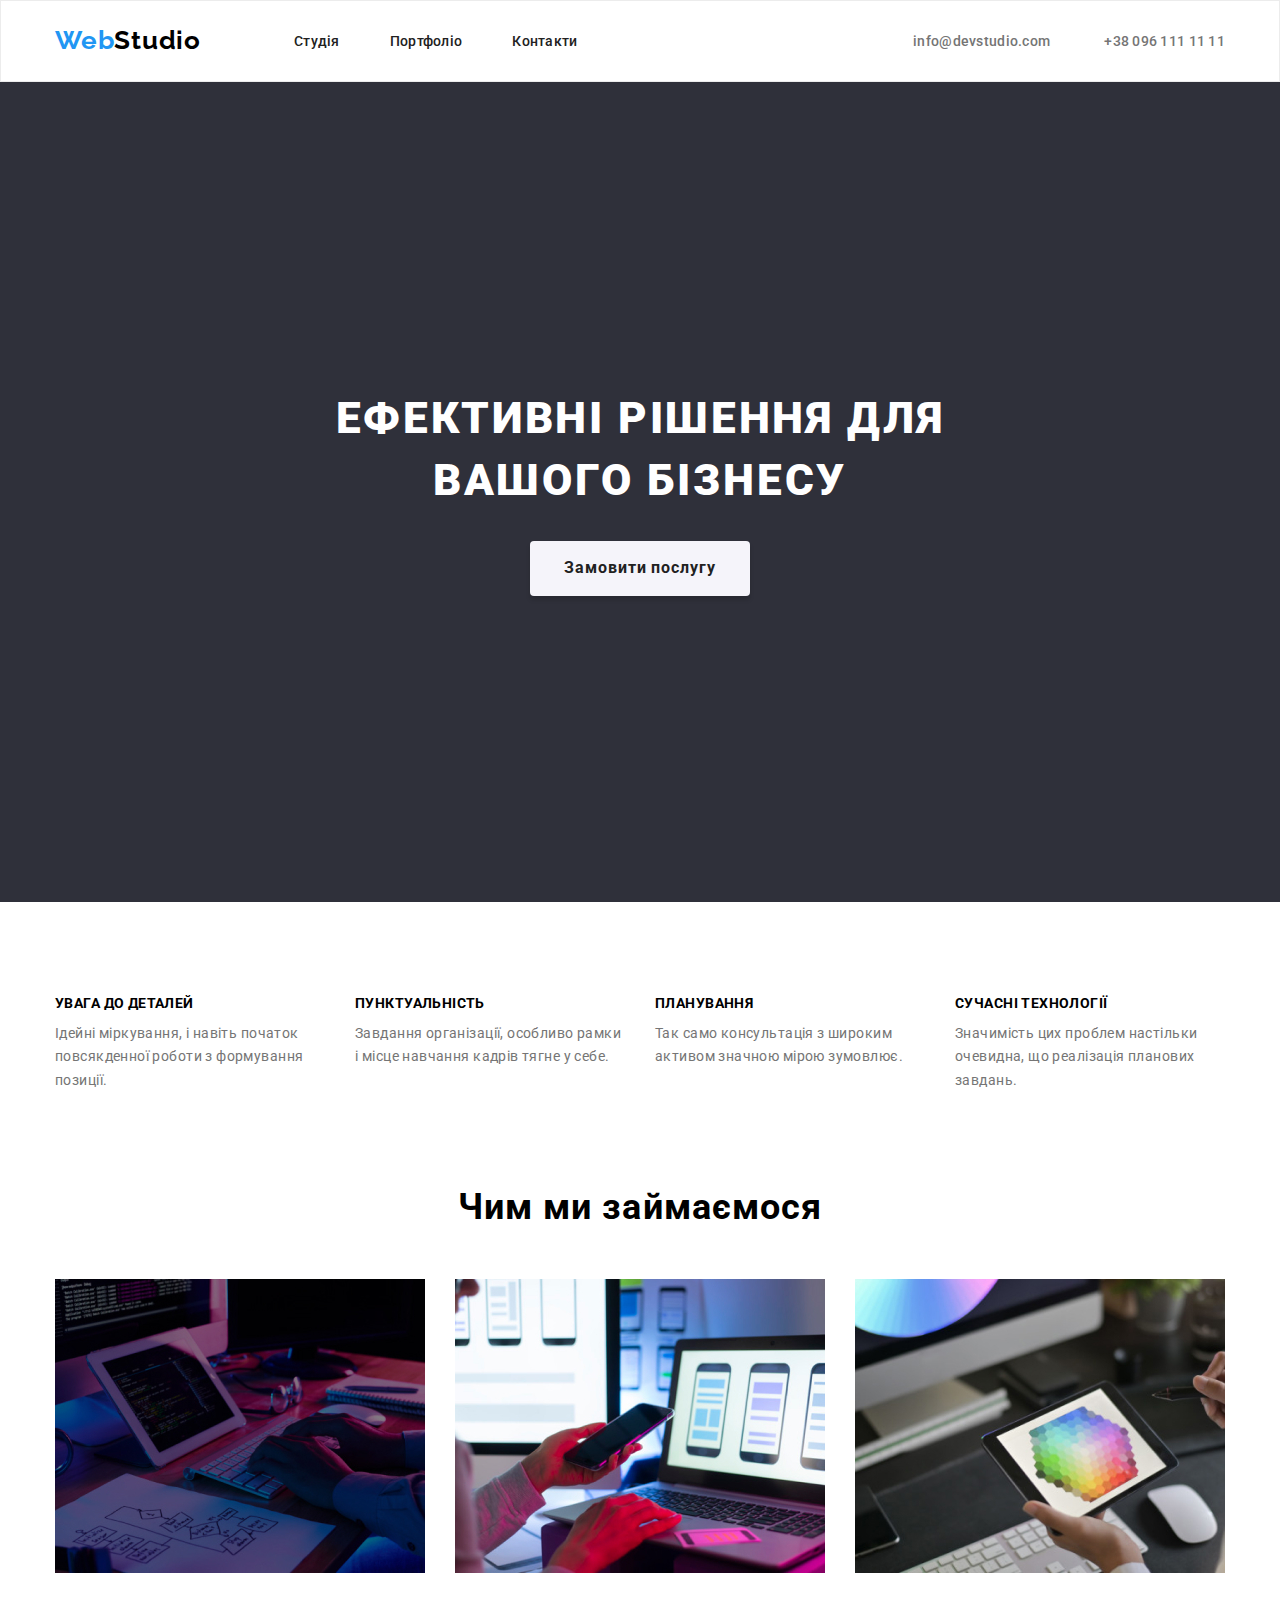
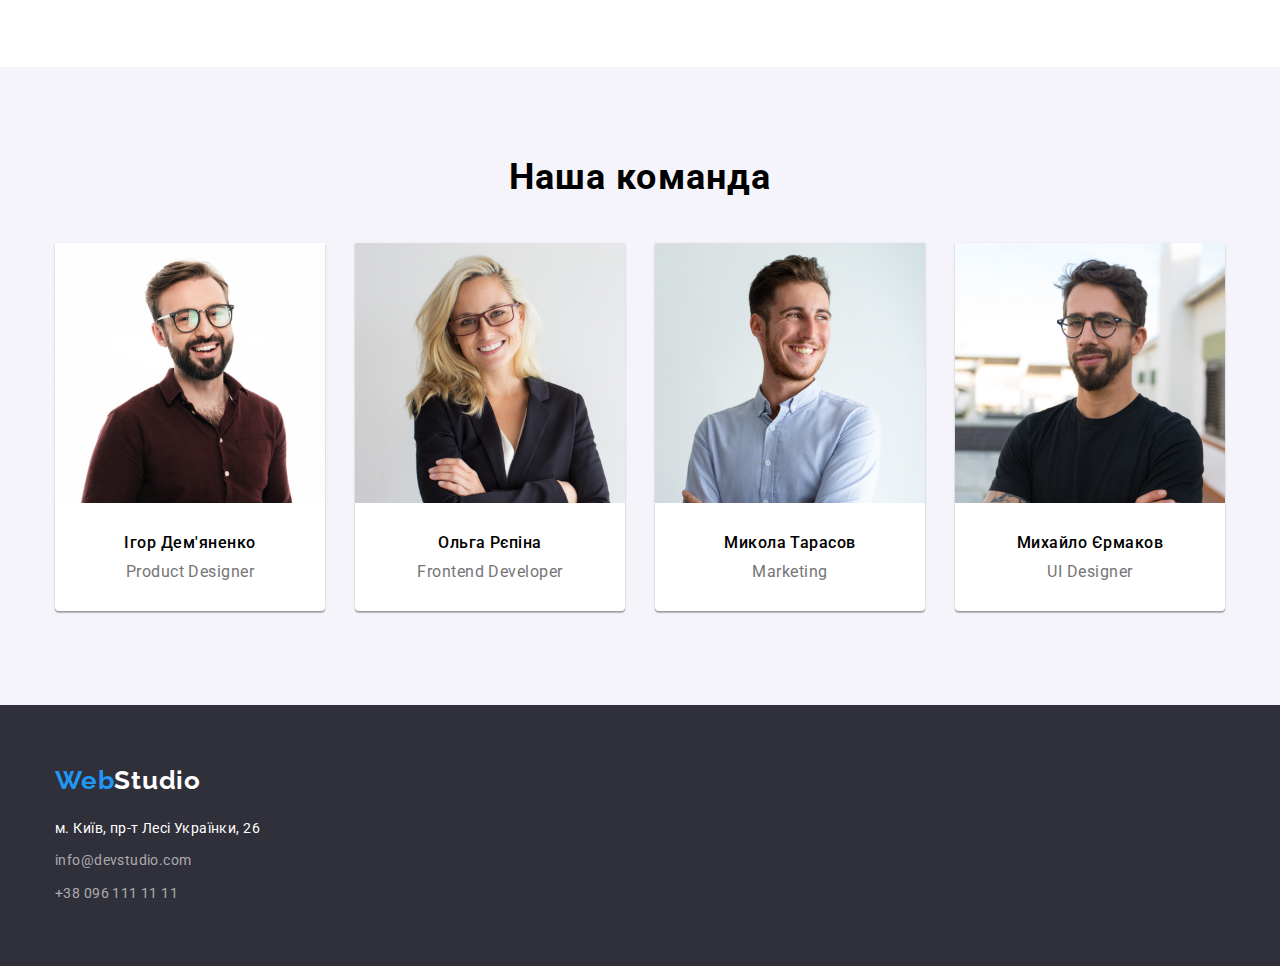
==== commit 4e2337cb: "." ====
--- a/index.html
+++ b/index.html
@@ -7,7 +7,8 @@
     <link
         href="https://fonts.googleapis.com/css2?family=Raleway:wght@700&family=Roboto:wght@400;500;700;900&display=swap"
         rel="stylesheet">
-    <link rel="stylesheet" href="https://cdnjs.cloudflare.com/ajax/libs/modern-normalize/1.1.0/modern-normalize.min.css">
+    <link rel="stylesheet"
+        href="https://cdnjs.cloudflare.com/ajax/libs/modern-normalize/1.1.0/modern-normalize.min.css">
     <link rel="stylesheet" href="./css/styles.css">
     <title>Document</title>
 </head>
@@ -25,8 +26,10 @@
                 </ul>
             </nav>
 
-            <a href="mailto:info@devstudio.com" class="link head">info@devstudio.com</a>
+            <div class="nav-links">
+                <a href="mailto:info@devstudio.com" class="link head">info@devstudio.com</a>
                 <a href="tel:+380961111111" class="link head">+38 096 111 11 11</a>
+            </div>
         </div>
     </header>
 
@@ -40,32 +43,32 @@
         </section>
 
         <!--Особливості-->
-        <section class="section">
+        <section class="section speci">
             <div class="container">
                 <h2 class="hide">Особливості</h2>
                 <ul class="list special">
                     <li class="special-type">
                         <h3 class="special-title">УВАГА ДО ДЕТАЛЕЙ</h3>
-                        <p class="description ">Ідейні міркування, і навіть початок повсякденної роботи з формування
+                        <p class="description spec">Ідейні міркування, і навіть початок повсякденної роботи з формування
                             позиції.
                         </p>
                     </li>
 
                     <li class="special-type">
                         <h3 class="special-title">ПУНКТУАЛЬНІСТЬ</h3>
-                        <p class="description">Завдання організації, особливо рамки і місце навчання кадрів тягне у
+                        <p class="description spec">Завдання організації, особливо рамки і місце навчання кадрів тягне у
                             себе.
                         </p>
                     </li>
 
                     <li class="special-type">
                         <h3 class="special-title">ПЛАНУВАННЯ</h3>
-                        <p class="description">Так само консультація з широким активом значною мірою зумовлює.</p>
+                        <p class="description spec">Так само консультація з широким активом значною мірою зумовлює.</p>
                     </li>
 
                     <li class="special-type">
                         <h3 class="special-title">СУЧАСНІ ТЕХНОЛОГІЇ</h3>
-                        <p class="description">Значимість цих проблем настільки очевидна, що реалізація планових
+                        <p class="description spec">Значимість цих проблем настільки очевидна, що реалізація планових
                             завдань.
                         </p>
                     </li>
@@ -100,26 +103,34 @@
                 <ul class="team-list">
                     <li class="team-member">
                         <img class="team-foto" src="./img/PD.jpg" alt="Участник команди" width="270">
-                        <h3 class="name">Ігор Дем'яненко</h3>
-                        <p class="job">Product Designer</p>
+                        <div class="team-note">
+                            <h3 class="name">Ігор Дем'яненко</h3>
+                            <p class="job">Product Designer</p>
+                        </div>
                     </li>
 
                     <li class="team-member">
                         <img class="team-foto" src="./img/FD.jpg" alt="Участник команди" width="270">
-                        <h3 class="name">Ольга Рєпіна</h3>
-                        <p class="job">Frontend Developer</p>
+                        <div class="team-note">
+                            <h3 class="name">Ольга Рєпіна</h3>
+                            <p class="job">Frontend Developer</p>
+                        </div>
                     </li>
 
                     <li class="team-member">
                         <img class="team-foto" src="./img/M.jpg" alt="Участник команди" width="270">
-                        <h3 class="name">Микола Тарасов</h3>
-                        <p class="job">Marketing</p>
+                        <div class="team-note">
+                            <h3 class="name">Микола Тарасов</h3>
+                            <p class="job">Marketing</p>
+                        </div>
                     </li>
 
                     <li class="team-member">
                         <img class="team-foto" src="./img/UID.jpg" alt="Участник команди" width="270">
-                        <h3 class="name">Михайло Єрмаков</h3>
-                        <p class="job">UI Designer</p>
+                        <div class="team-note">
+                            <h3 class="name">Михайло Єрмаков</h3>
+                            <p class="job">UI Designer</p>
+                        </div>
                     </li>
                 </ul>
             </div>
@@ -127,7 +138,7 @@
     </main>
 
     <footer class="bottom">
-        <div class="container">
+        <div class="container footer">
             <a class="logo second" href="#"><span class="icon">Web</span>Studio</a>
 
             <address class="address">
@@ -139,7 +150,7 @@
                     <li class="address-type">
                         <a href="mailto:info@devstudio.com" class="link cont">info@devstudio.com</a>
                     </li>
-                    
+
                     <li class="address-type">
                         <a href="tel:+380961111111" class="link cont">+38 096 111 11 11</a>
                     </li>
--- a/css/styles.css
+++ b/css/styles.css
@@ -85,6 +85,12 @@
     margin-left: 93px;
 }
 
+.nav-links{
+    margin-left: auto;
+    
+    display: block;
+}
+
 /* link */
 
 .link.nav {
@@ -100,10 +106,8 @@
 }
 
 .link.head {
-    display: block;
     padding-bottom: 32px;
     padding-top: 32px;
-
     color: var(--dis-link-color);
     font-weight: 500;
     font-size: 14px;
@@ -114,7 +118,6 @@
 
 .link.head:not(:last-child){
     margin-right: 50px;
-    margin-left: auto;
 }
 
 .link:hover,
@@ -127,6 +130,9 @@
 
 /* hero */
 .hero {
+    padding-bottom: 200px;
+    padding-top: 200px;
+
     background-color: var(--hero-footer-bgc);
     text-align: center;
 }
@@ -142,6 +148,7 @@
     line-height: 1.4;
     letter-spacing: 0.06em;
     text-transform: uppercase;
+    /* width: 696px; */
 }
 
 /* hide */
@@ -197,7 +204,7 @@
 
 /* filter */
 .filter{
-    padding-bottom: 50px;
+    margin-bottom: 50px;
 
     justify-content: center;
 }
@@ -207,6 +214,10 @@
 }
 
 /* special */
+.section.speci{
+    padding-bottom: 0;
+}
+
 .special-type + .special-type{
     margin-left: 30px;
 }
@@ -219,17 +230,24 @@
     line-height: 1.14;
     letter-spacing: 0.03em;
     text-transform: uppercase;
+}
+
+.description.spec{
+    width: 270px;
 }
 
 /* project */
 .projects{
     flex-wrap: wrap;
-    justify-content: space-between;
+    /* margin-left: -30px;
+    margin-top: -30px;
+    width: 1170px; */
 }
 
 .project{
-    /* margin-right: 30px; */
+    margin-right: 30px;
     margin-bottom: 30px;
+    /* flex-basis: calc(100% - 30px / 3); */
 
     color: var(--main-color);
     background-color: var(--second-color);
@@ -240,18 +258,17 @@
     margin-bottom: 0;
 }
 
-/* .project:nth-child(3n){
+.project:nth-child(3n){
     margin-right: 0;
-} */
-
-.project-img{
+}
+
+/* .project-img{
     /* margin-bottom: 20px; */
-}
+
 
 .notes{
     /* outline: 2px solid purple; */
-    padding-bottom: 20px;
-    padding-top: 30px;
+    padding: 24px 20px;
     
     border-bottom: 1px solid #EEEEEE;
     border-left: 1px solid #EEEEEE;
@@ -260,7 +277,7 @@
 
 .project-title{
     margin-bottom: 4px;
-    margin-left: 24px;
+    /* margin-left: 24px; */
 
     color: var(--main-color);
     font-weight: 700;
@@ -272,12 +289,12 @@
 }
 
 /* description */
-.project .description{
+/* .project .description{
     /* margin-bottom: 20px; */
-    margin-left: 24px;
+    /* margin-left: 24px; */
     
     /* outline: 2px solid purple; */
-}
+
 
 .description {
     color: var(--dis-link-color);
@@ -340,6 +357,10 @@
     margin-bottom: 30px;
 }
 
+.team-note{
+    padding-bottom: 30px;
+}
+
 .name {
     margin-bottom: 10px;
 
@@ -351,7 +372,6 @@
 }
 
 .job {
-    margin-bottom: 30px;
 
     color: var(--dis-link-color);
     font-size: 16px;
@@ -365,9 +385,13 @@
     background-color: var(--hero-footer-bgc);
 }
 
+.footer{
+    padding-bottom: 60px;
+    padding-top: 60px;
+}
+
 .logo.second {
     display: block;
-    padding-top: 60px;
     color: var(--second-color);
 }
 
@@ -385,7 +409,6 @@
 
 .address-list{
     margin-top: 20px;
-    padding-bottom: 60px;
     display:block;
 }
 
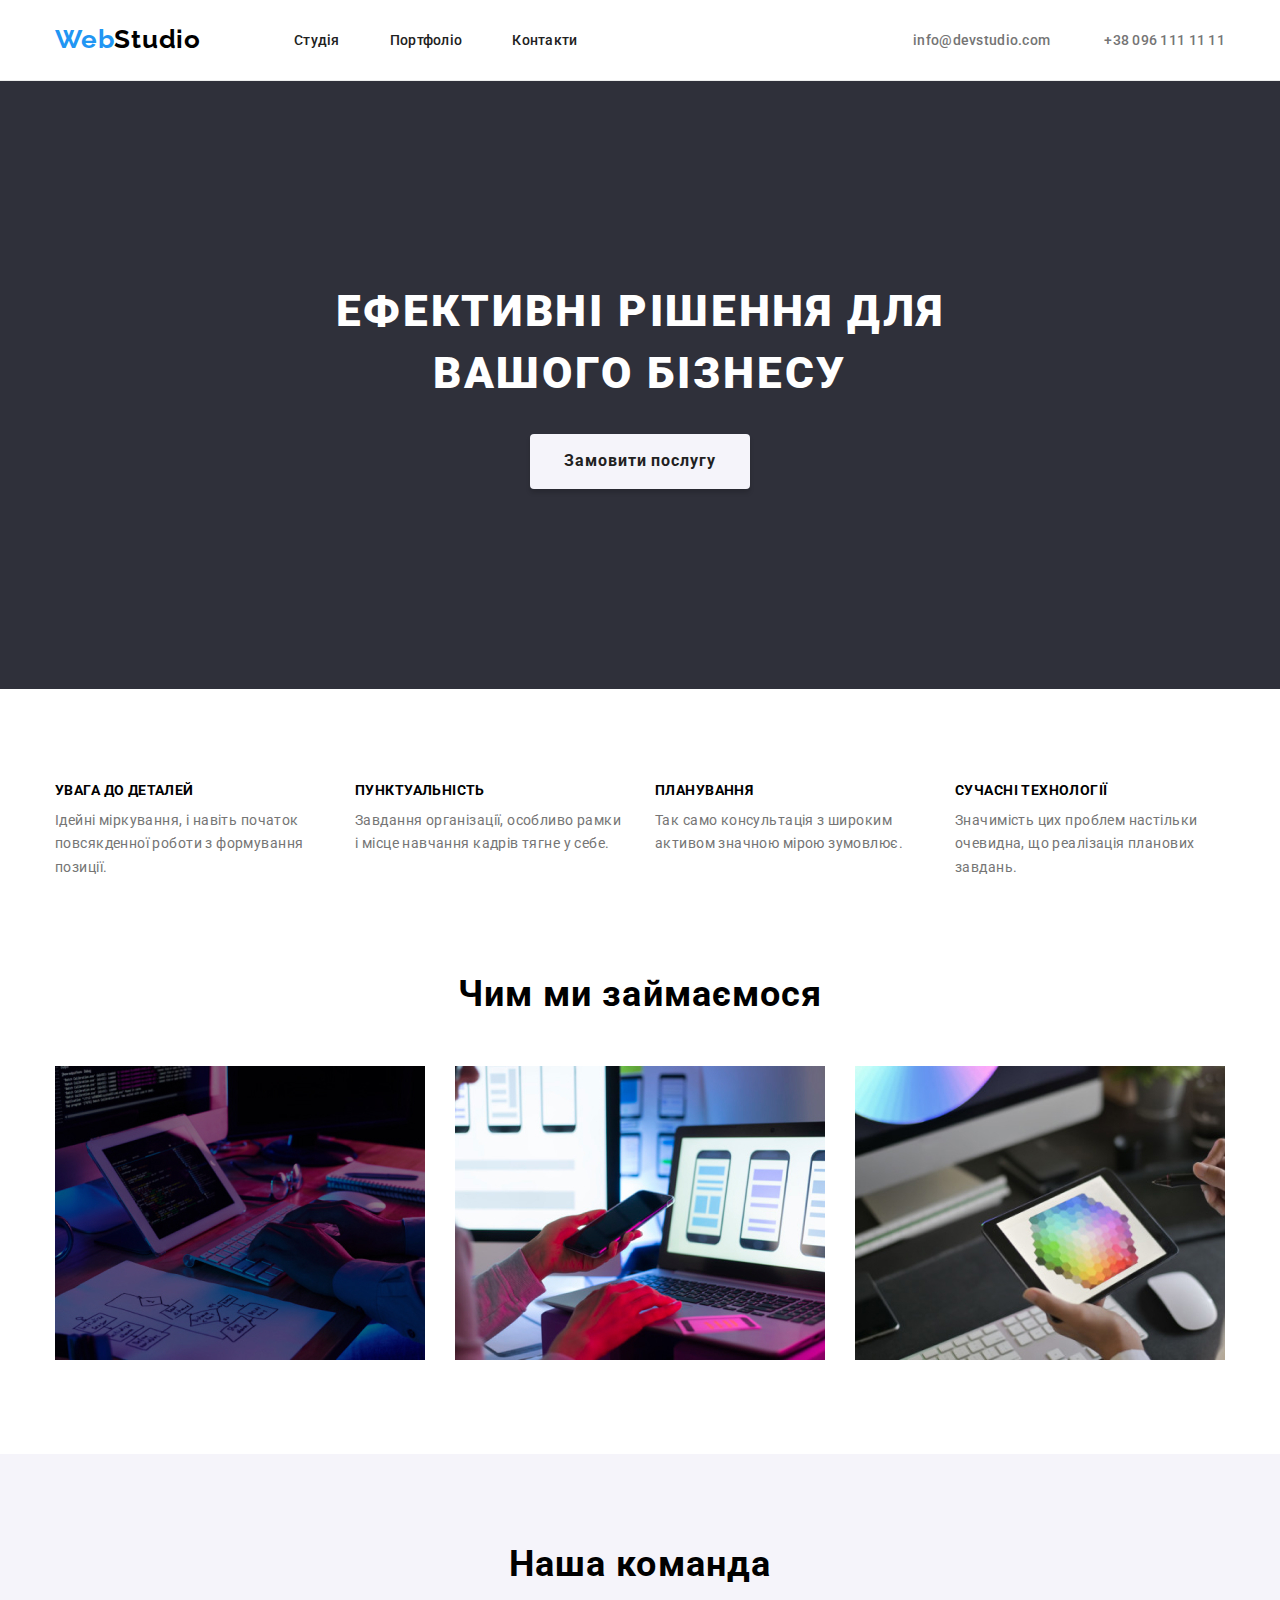
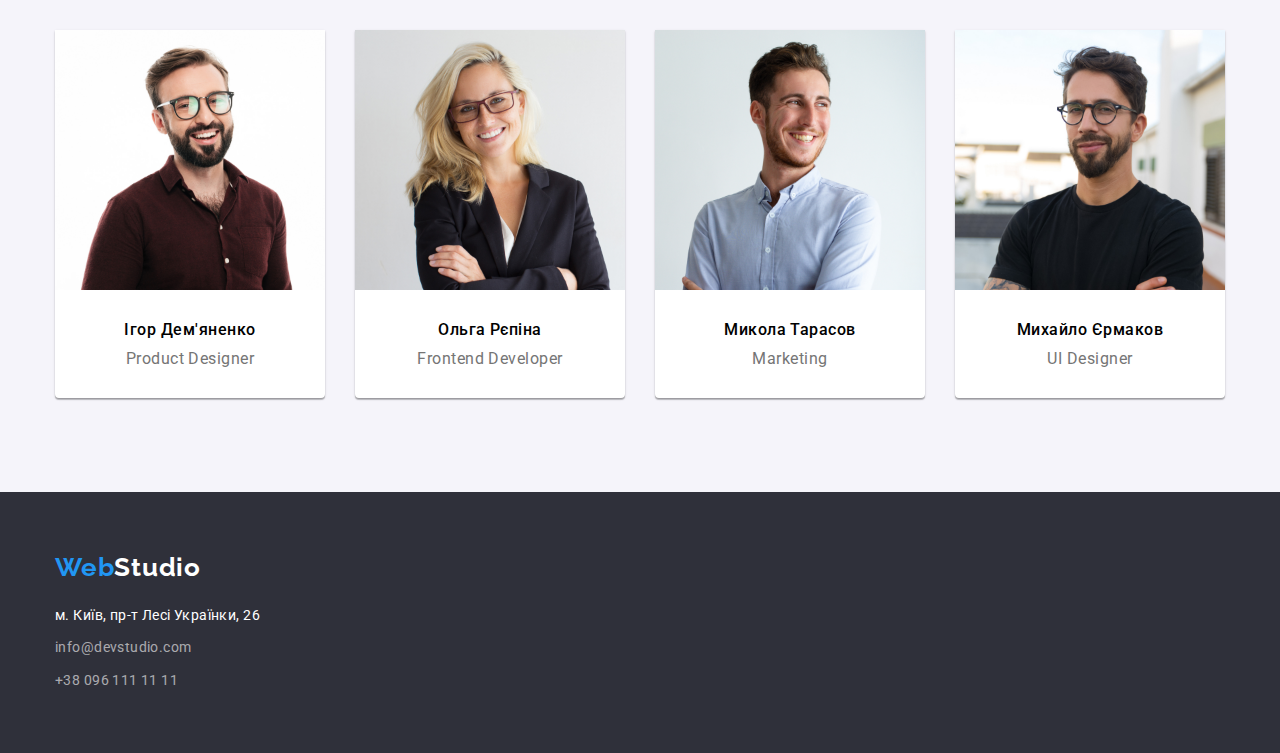
==== commit ce7ae4eb: "." ====
--- a/index.html
+++ b/index.html
@@ -138,7 +138,7 @@
     </main>
 
     <footer class="bottom">
-        <div class="container footer">
+        <div class="container">
             <a class="logo second" href="#"><span class="icon">Web</span>Studio</a>
 
             <address class="address">
--- a/css/styles.css
+++ b/css/styles.css
@@ -61,7 +61,7 @@
 
 /* header */
 .head{
-    border: 1px solid #ECECEC;
+    border-bottom: 1px solid #ECECEC;
 }
 
 .nav-type:not(:last-child){
@@ -139,7 +139,6 @@
 
 .hero-title {
     margin: 0 237px;
-    margin-top: 106px;
     margin-bottom: 30px;
 
     color: var(--second-color);
@@ -173,7 +172,6 @@
 }
 
 .button.hero {
-    margin-bottom: 106px;
     padding: 10px 32px;
 
     font-weight: 700;
@@ -183,7 +181,7 @@
     box-shadow: 0px 4px 4px rgba(0, 0, 0, 0.15);
 }
 
-.button.filter {
+.filter-btn {
     padding: 6px 22px;
 
     opacity: 1;
@@ -203,7 +201,7 @@
 }
 
 /* filter */
-.filter{
+.filter-list{
     margin-bottom: 50px;
 
     justify-content: center;
@@ -268,7 +266,7 @@
 
 .notes{
     /* outline: 2px solid purple; */
-    padding: 24px 20px;
+    padding: 20px 24px;
     
     border-bottom: 1px solid #EEEEEE;
     border-left: 1px solid #EEEEEE;
@@ -382,12 +380,10 @@
 
 /* footer */
 .bottom {
-    background-color: var(--hero-footer-bgc);
-}
-
-.footer{
     padding-bottom: 60px;
     padding-top: 60px;
+
+    background-color: var(--hero-footer-bgc);
 }
 
 .logo.second {
